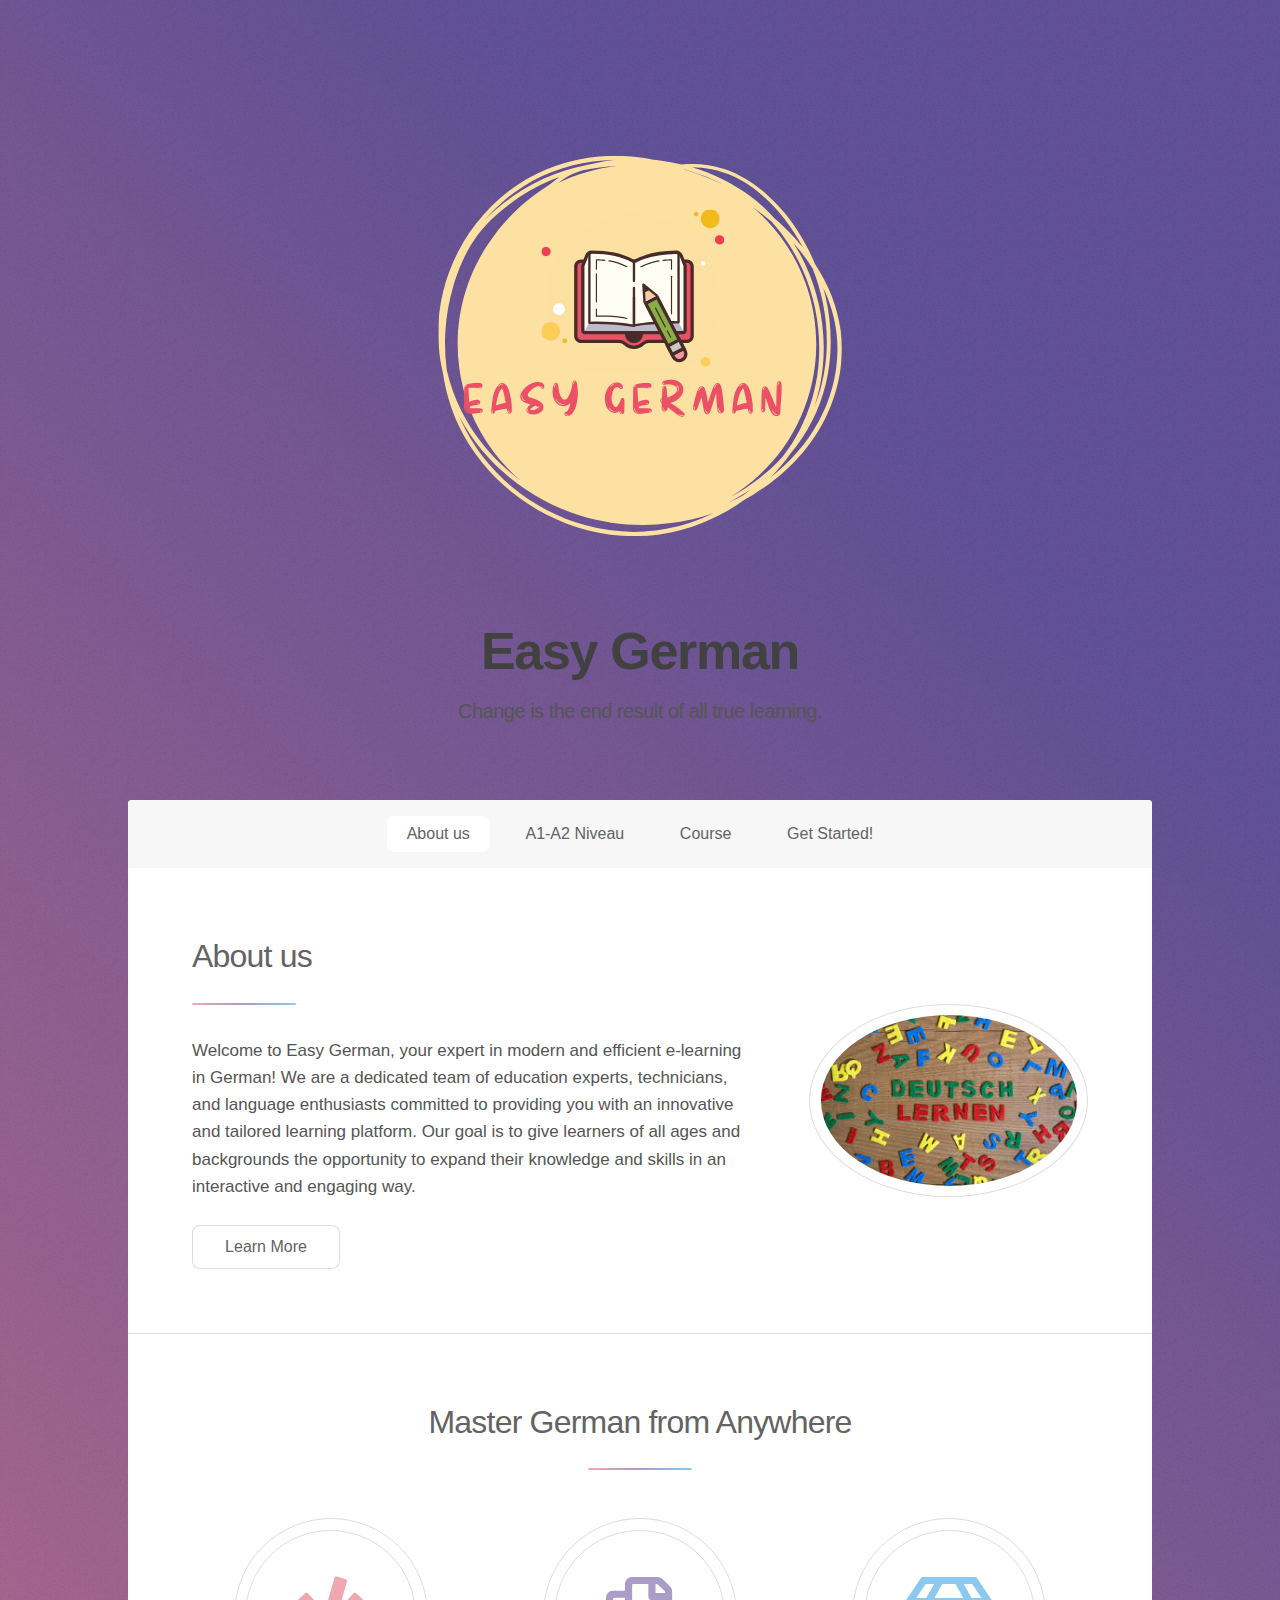
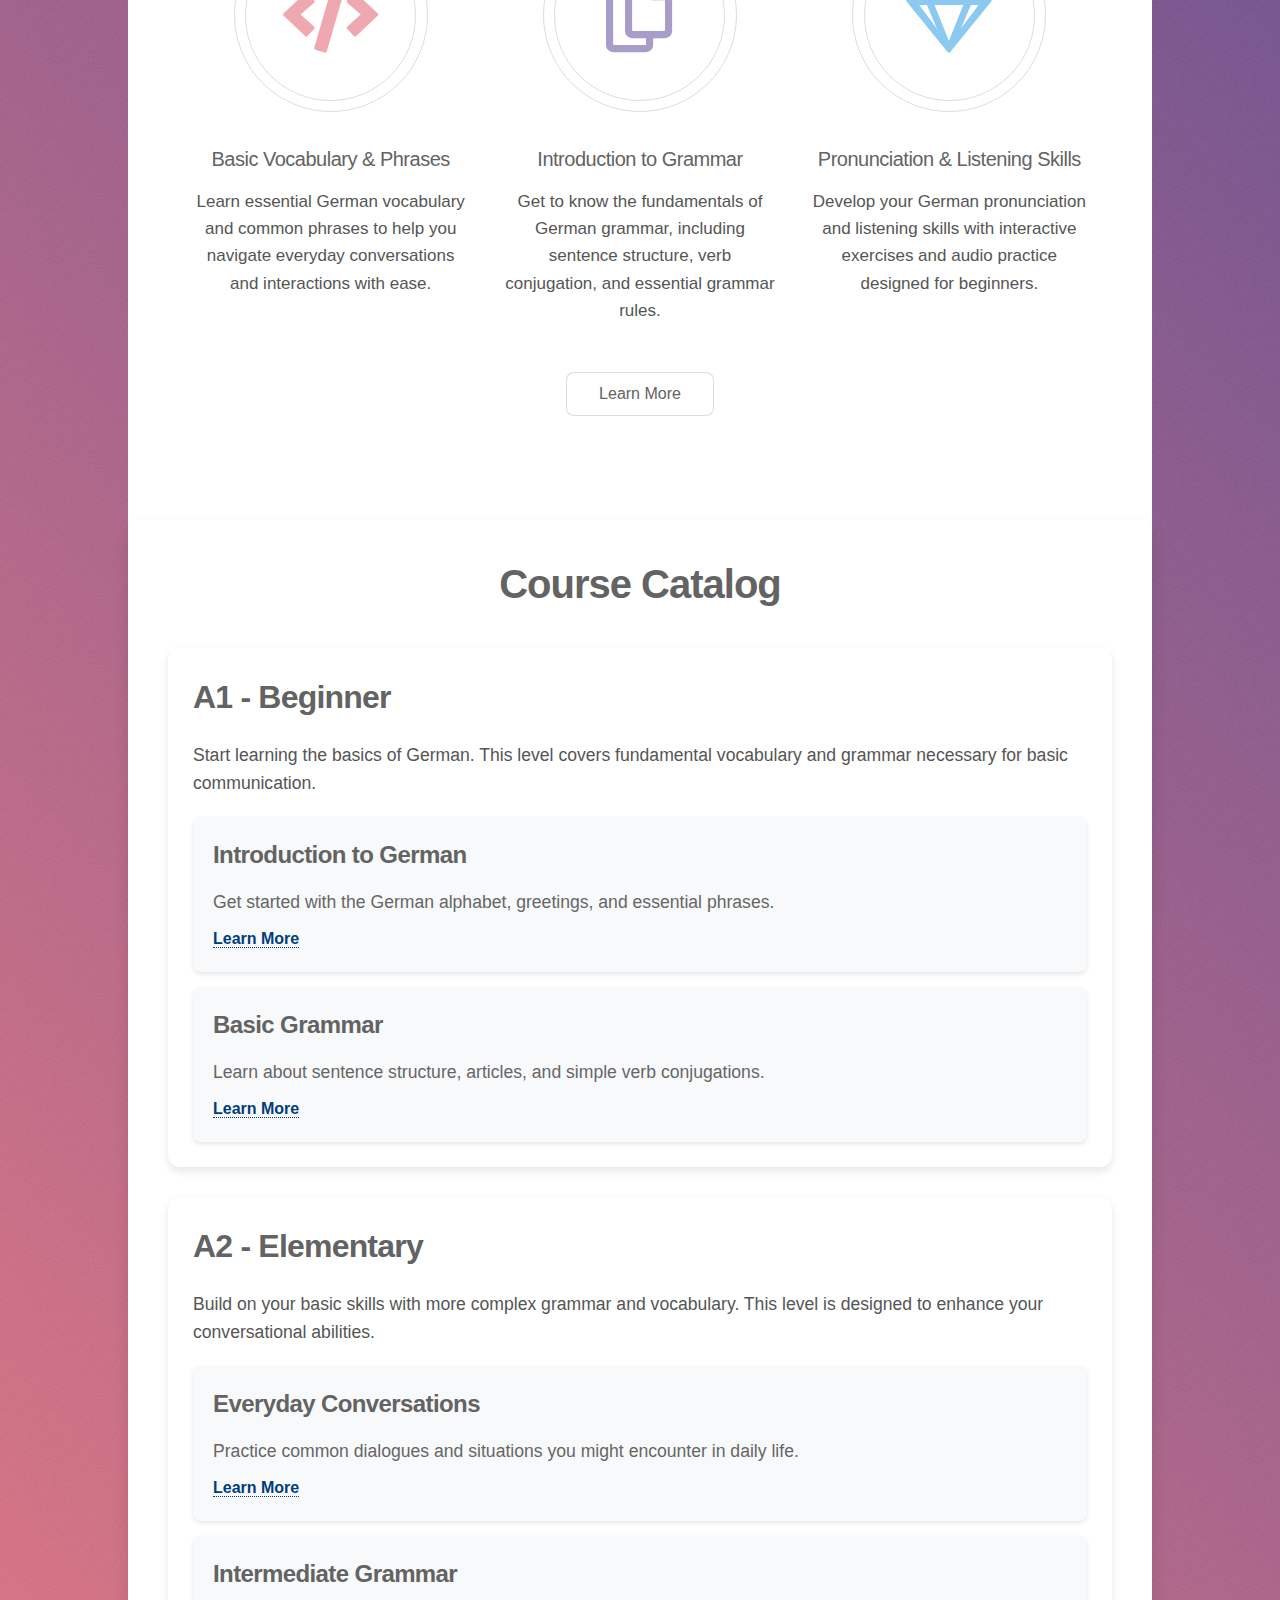
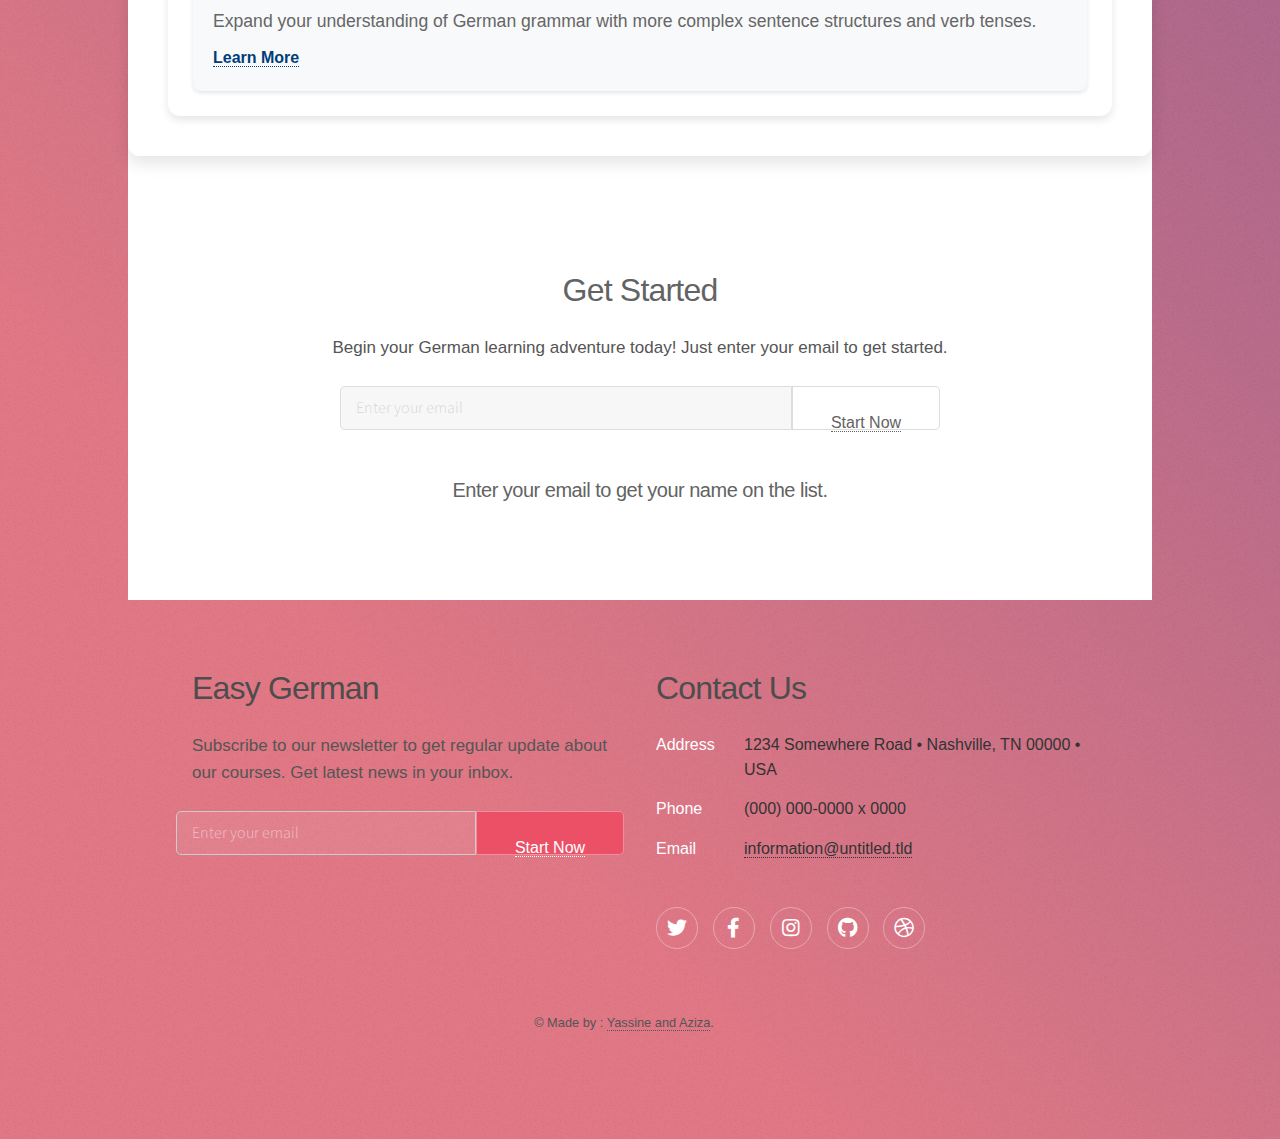
==== index.html @ 31e1d8ab "Add files via upload" ====
<!DOCTYPE HTML>
<!--
	Stellar by HTML5 UP
	html5up.net | @ajlkn
	Free for personal and commercial use under the CCA 3.0 license (html5up.net/license)
-->
<html>
	<head>
		<title>Easy German</title>
		<meta charset="utf-8" />
		<meta name="viewport" content="width=device-width, initial-scale=1, user-scalable=no" />
		<link rel="stylesheet" href="assets/css/main.css" />
		<noscript><link rel="stylesheet" href="assets/css/noscript.css" /></noscript>
	</head>
	<body class="is-preload">

		<!-- Wrapper -->
			<div id="wrapper">

				<!-- Header -->
					<header id="header" class="alt">
						<span class="logo"><img src="images/3.png" alt="Logo" /></span>
						<h1>Easy German</h1>
						<p>Change is the end result of all true learning.<br />
						 <a href=""></a>  <a href=""></a></p>
					</header>

				<!-- Nav -->
					<nav id="nav">
						<ul>
							<li><a href="#intro" class="active">About us</a></li>
							<li><a href="#first">A1-A2 Niveau</a></li>
							<li><a href="#second">Course</a></li>
							<li><a href="#cta">Get Started!</a></li>
						</ul>
					</nav>

				<!-- Main -->
					<div id="main">

						<!-- Introduction -->
							<section id="intro" class="main">
								<div class="spotlight">
									<div class="content">
										<header class="major">
											<h2>About us</h2>
										</header>
										<p>Welcome to Easy German, your expert in modern and efficient e-learning in German!

											We are a dedicated team of education experts, technicians, and language enthusiasts committed to providing you with an innovative and tailored learning platform. Our goal is to give learners of all ages and backgrounds the opportunity to expand their knowledge and skills in an interactive and engaging way.</p>
										<ul class="actions">
											<li><a href="generic.html" class="button">Learn More</a></li>
										</ul>
									</div>
									<span class="image"><img src="images/asap-img-123.jpg" alt="" /></span>
								</div>
							</section>

						<!-- First Section -->
							<section id="first" class="main special">
								<header class="major">
									<h2>Master German from Anywhere</h2>
								</header>
								<ul class="features">
									<li>
										<span class="icon solid major style1 fa-code"></span>
										<h3>Basic Vocabulary & Phrases</h3>
										<p>Learn essential German vocabulary and common phrases to help you navigate everyday conversations and interactions with ease.</p>
									</li>
									<li>
										<span class="icon major style3 fa-copy"></span>
										<h3>Introduction to Grammar</h3>
										<p>Get to know the fundamentals of German grammar, including sentence structure, verb conjugation, and essential grammar rules.</p>
									</li>
									<li>
										<span class="icon major style5 fa-gem"></span>
										<h3>Pronunciation & Listening Skills</h3>
										<p>Develop your German pronunciation and listening skills with interactive exercises and audio practice designed for beginners.</p>
									</li>
								</ul>
								<footer class="major">
									<ul class="actions special">
										<li><a href="generic.html" class="button">Learn More</a></li>
									</ul>
								</footer>
							</section>

						<!-- Second Section -->
						<section id="course-catalog">
							<h1>Course Catalog</h1>
							<div class="level-catalog">
								<div class="level" id="a1">
									<h2>A1 - Beginner</h2>
									<p>Start learning the basics of German. This level covers fundamental vocabulary and grammar necessary for basic communication.</p>
									<div class="courses">
										<div class="course">
											<h3>Introduction to German</h3>
											<p>Get started with the German alphabet, greetings, and essential phrases.</p>
											<a href="Gram.html">Learn More</a>
										</div>
										<div class="course">
											<h3>Basic Grammar</h3>
											<p>Learn about sentence structure, articles, and simple verb conjugations.</p>
											<a href="Basicg.html">Learn More</a>
										</div>
									</div>
								</div>
								<div class="level" id="a2">
									<h2>A2 - Elementary</h2>
									<p>Build on your basic skills with more complex grammar and vocabulary. This level is designed to enhance your conversational abilities.</p>
									<div class="courses">
										<div class="course">
											<h3>Everyday Conversations</h3>
											<p>Practice common dialogues and situations you might encounter in daily life.</p>
											<a href="Conv.html">Learn More</a>
										</div>
										<div class="course">
											<h3>Intermediate Grammar</h3>
											<p>Expand your understanding of German grammar with more complex sentence structures and verb tenses.</p>
											<a href="inte.html">Learn More</a>
										</div>
									</div>
								</div>
							</div>
						</section>
						<!-- Get Started -->
						<section id="get-started">
							<div class="container">
								<h2>Get Started</h2>
								<p>Begin your German learning adventure today! Just enter your email to get started.</p>
								<div class="email-signup">
									<input type="email" name="email" placeholder="Enter your email" required>
									<button type="submit" class="btn"> <a href="Tnx.html">Start Now</a></button>
								</div>
								<p><h3>Enter your email to get your name on the list.</h3></p>
							</div>
						</section>

					</div>

				<!-- Footer -->
					<footer id="footer">
						<section>
							<h2>Easy German</h2>
							<p>Subscribe to our newsletter to get regular update about our courses. Get latest news in your inbox.</p>
							<ul class="actions">
								<div class="email-signup">
									<input type="email" name="email" placeholder="Enter your email" required>
									<button type="submit" class="btn"> <a href="Tnx.html">Start Now</a></button>
							</ul>
						</section>
						<section>
							<h2>Contact Us</h2>
							<dl class="alt">
								<dt>Address</dt>
								<dd>1234 Somewhere Road &bull; Nashville, TN 00000 &bull; USA</dd>
								<dt>Phone</dt>
								<dd>(000) 000-0000 x 0000</dd>
								<dt>Email</dt>
								<dd><a href="#">information@untitled.tld</a></dd>
							</dl>
							<ul class="icons">
								<li><a href="#" class="icon brands fa-twitter alt"><span class="label">Twitter</span></a></li>
								<li><a href="#" class="icon brands fa-facebook-f alt"><span class="label">Facebook</span></a></li>
								<li><a href="#" class="icon brands fa-instagram alt"><span class="label">Instagram</span></a></li>
								<li><a href="#" class="icon brands fa-github alt"><span class="label">GitHub</span></a></li>
								<li><a href="#" class="icon brands fa-dribbble alt"><span class="label">Dribbble</span></a></li>
							</ul>
						</section>
						<p class="copyright">&copy; Made by : <a href="">Yassine and Aziza</a>.</p>
					</footer>

			</div>

		<!-- Scripts -->
			<script src="assets/js/jquery.min.js"></script>
			<script src="assets/js/jquery.scrollex.min.js"></script>
			<script src="assets/js/jquery.scrolly.min.js"></script>
			<script src="assets/js/browser.min.js"></script>
			<script src="assets/js/breakpoints.min.js"></script>
			<script src="assets/js/util.js"></script>
			<script src="assets/js/main.js"></script>

	</body>
</html>
---- assets/css/main.css ----
@import url(fontawesome-all.min.css);
@import 'https://fonts.googleapis.com/css?family=Source+Sans+Pro:300,400';

/*
	Stellar by HTML5 UP
	html5up.net | @ajlkn
	Free for personal and commercial use under the CCA 3.0 license (html5up.net/license)
*/

html, body, div, span, applet, object,
iframe, h1, h2, h3, h4, h5, h6, p, blockquote,
pre, a, abbr, acronym, address, big, cite,
code, del, dfn, em, img, ins, kbd, q, s, samp,
small, strike, strong, sub, sup, tt, var, b,
u, i, center, dl, dt, dd, ol, ul, li, fieldset,
form, label, legend, table, caption, tbody,
tfoot, thead, tr, th, td, article, aside,
canvas, details, embed, figure, figcaption,
footer, header, hgroup, menu, nav, output, ruby,
section, summary, time, mark, audio, video {
	margin: 0;
	padding: 0;
	border: 0;
	font-size: 100%;
	font: inherit;
	vertical-align: baseline;}

article, aside, details, figcaption, figure,
footer, header, hgroup, menu, nav, section {
	display: block;}

body {
	line-height: 1;
}

ol, ul {
	list-style: none;
}

blockquote, q {
	quotes: none;
}

	blockquote:before, blockquote:after, q:before, q:after {
		content: '';
		content: none;
	}

table {
	border-collapse: collapse;
	border-spacing: 0;
}

body {
	-webkit-text-size-adjust: none;
}

mark {
	background-color: transparent;
	color: inherit;
}

input::-moz-focus-inner {
	border: 0;
	padding: 0;
}

input, select, textarea {
	-moz-appearance: none;
	-webkit-appearance: none;
	-ms-appearance: none;
	appearance: none;
}

/* Basic */

	@-ms-viewport {
		width: device-width;
	}

	body {
		-ms-overflow-style: scrollbar;
	}

	@media screen and (max-width: 480px) {

		html, body {
			min-width: 320px;
		}

	}

	html {
		box-sizing: border-box;
	}

	*, *:before, *:after {
		box-sizing: inherit;
	}

	body {
		background-color: #935d8c;
		background-image: url("images/overlay.png"), -moz-linear-gradient(45deg, #e37682 15%, #5f4d93 85%);
		background-image: url("images/overlay.png"), -webkit-linear-gradient(45deg, #e37682 15%, #5f4d93 85%);
		background-image: url("images/overlay.png"), -ms-linear-gradient(45deg, #e37682 15%, #5f4d93 85%);
		background-image: url("images/overlay.png"), linear-gradient(45deg, #e37682 15%, #5f4d93 85%);
	}

		body.is-preload *, body.is-preload *:before, body.is-preload *:after {
			-moz-animation: none !important;
			-webkit-animation: none !important;
			-ms-animation: none !important;
			animation: none !important;
			-moz-transition: none !important;
			-webkit-transition: none !important;
			-ms-transition: none !important;
			transition: none !important;
		}

/* Type */

	body {
		background-color: #eb5066;
		color: rgba(255, 255, 255, 0.65);
	}

	body, input, select, textarea {
		font-family: "Source Sans Pro", Helvetica, sans-serif;
		font-size: 17pt;
		font-weight: 300;
		line-height: 1.65;
	}

		@media screen and (max-width: 1680px) {

			body, input, select, textarea {
				font-size: 14pt;
			}

		}

		@media screen and (max-width: 1280px) {

			body, input, select, textarea {
				font-size: 12pt;
			}

		}

		@media screen and (max-width: 360px) {

			body, input, select, textarea {
				font-size: 11pt;
			}

		}

	a {
		-moz-transition: color 0.2s ease, border-bottom 0.2s ease;
		-webkit-transition: color 0.2s ease, border-bottom 0.2s ease;
		-ms-transition: color 0.2s ease, border-bottom 0.2s ease;
		transition: color 0.2s ease, border-bottom 0.2s ease;
		text-decoration: none;
		border-bottom: dotted 1px;
		color: inherit;
	}

		a:hover {
			border-bottom-color: transparent;
		}

	strong, b {
		font-weight: 400;
	}

	em, i {
		font-style: italic;
	}

	p {
		margin: 0 0 2em 0;
	}

		p.content {
			-moz-columns: 20em 2;
			-webkit-columns: 20em 2;
			-ms-columns: 20em 2;
			columns: 20em 2;
			-moz-column-gap: 2em;
			-webkit-column-gap: 2em;
			-ms-column-gap: 2em;
			column-gap: 2em;
			text-align: justify;
		}

	h1, h2, h3, h4, h5, h6 {
		font-weight: 300;
		line-height: 1.5;
		margin: 0 0 0.7em 0;
		letter-spacing: -0.025em;
	}

		h1 a, h2 a, h3 a, h4 a, h5 a, h6 a {
			color: inherit;
			text-decoration: none;
		}

	h1 {
		font-size: 2.5em;
		line-height: 1.2;
	}

	h2 {
		font-size: 1.5em;
	}

	h3 {
		font-size: 1.25em;
	}

	h4 {
		font-size: 1.1em;
	}

	h5 {
		font-size: 0.9em;
	}

	h6 {
		font-size: 0.7em;
	}

	@media screen and (max-width: 736px) {

		h1 {
			font-size: 2em;
		}

	}

	sub {
		font-size: 0.8em;
		position: relative;
		top: 0.5em;
	}

	sup {
		font-size: 0.8em;
		position: relative;
		top: -0.5em;
	}

	blockquote {
		border-left: solid 4px;
		font-style: italic;
		margin: 0 0 2em 0;
		padding: 0.5em 0 0.5em 2em;
	}

	code {
		border-radius: 8px;
		border: solid 1px;
		font-family: "Courier New", monospace;
		font-size: 0.9em;
		margin: 0 0.25em;
		padding: 0.25em 0.65em;
	}

	pre {
		-webkit-overflow-scrolling: touch;
		font-family: "Courier New", monospace;
		font-size: 0.9em;
		margin: 0 0 2em 0;
	}

		pre code {
			display: block;
			line-height: 1.75;
			padding: 1em 1.5em;
			overflow-x: auto;
		}

	hr {
		border: 0;
		border-bottom: solid 1px;
		margin: 2em 0;
	}

		hr.major {
			margin: 3em 0;
		}

	.align-left {
		text-align: left;
	}

	.align-center {
		text-align: center;
	}

	.align-right {
		text-align: right;
	}

	input, select, textarea {
		color: #ffffff;
	}

	a:hover {
		color: #ffffff;
	}

	strong, b {
		color: #ffffff;
	}

	h1, h2, h3, h4, h5, h6 {
		color: #ffffff;
	}

	blockquote {
		border-left-color: rgba(255, 255, 255, 0.35);
	}

	code {
		background: rgba(255, 255, 255, 0.075);
		border-color: rgba(255, 255, 255, 0.35);
	}

	hr {
		border-bottom-color: rgba(255, 255, 255, 0.35);
	}

/* Row */

	.row {
		display: flex;
		flex-wrap: wrap;
		box-sizing: border-box;
		align-items: stretch;
	}

		.row > * {
			box-sizing: border-box;
		}

		.row.gtr-uniform > * > :last-child {
			margin-bottom: 0;
		}

		.row.aln-left {
			justify-content: flex-start;
		}

		.row.aln-center {
			justify-content: center;
		}

		.row.aln-right {
			justify-content: flex-end;
		}

		.row.aln-top {
			align-items: flex-start;
		}

		.row.aln-middle {
			align-items: center;
		}

		.row.aln-bottom {
			align-items: flex-end;
		}

		.row > .imp {
			order: -1;
		}

		.row > .col-1 {
			width: 8.33333%;
		}

		.row > .off-1 {
			margin-left: 8.33333%;
		}

		.row > .col-2 {
			width: 16.66667%;
		}

		.row > .off-2 {
			margin-left: 16.66667%;
		}

		.row > .col-3 {
			width: 25%;
		}

		.row > .off-3 {
			margin-left: 25%;
		}

		.row > .col-4 {
			width: 33.33333%;
		}

		.row > .off-4 {
			margin-left: 33.33333%;
		}

		.row > .col-5 {
			width: 41.66667%;
		}

		.row > .off-5 {
			margin-left: 41.66667%;
		}

		.row > .col-6 {
			width: 50%;
		}

		.row > .off-6 {
			margin-left: 50%;
		}

		.row > .col-7 {
			width: 58.33333%;
		}

		.row > .off-7 {
			margin-left: 58.33333%;
		}

		.row > .col-8 {
			width: 66.66667%;
		}

		.row > .off-8 {
			margin-left: 66.66667%;
		}

		.row > .col-9 {
			width: 75%;
		}

		.row > .off-9 {
			margin-left: 75%;
		}

		.row > .col-10 {
			width: 83.33333%;
		}

		.row > .off-10 {
			margin-left: 83.33333%;
		}

		.row > .col-11 {
			width: 91.66667%;
		}

		.row > .off-11 {
			margin-left: 91.66667%;
		}

		.row > .col-12 {
			width: 100%;
		}

		.row > .off-12 {
			margin-left: 100%;
		}

		.row.gtr-0 {
			margin-top: 0;
			margin-left: 0em;
		}

			.row.gtr-0 > * {
				padding: 0 0 0 0em;
			}

			.row.gtr-0.gtr-uniform {
				margin-top: 0em;
			}

				.row.gtr-0.gtr-uniform > * {
					padding-top: 0em;
				}

		.row.gtr-25 {
			margin-top: 0;
			margin-left: -0.375em;
		}

			.row.gtr-25 > * {
				padding: 0 0 0 0.375em;
			}

			.row.gtr-25.gtr-uniform {
				margin-top: -0.375em;
			}

				.row.gtr-25.gtr-uniform > * {
					padding-top: 0.375em;
				}

		.row.gtr-50 {
			margin-top: 0;
			margin-left: -0.75em;
		}

			.row.gtr-50 > * {
				padding: 0 0 0 0.75em;
			}

			.row.gtr-50.gtr-uniform {
				margin-top: -0.75em;
			}

				.row.gtr-50.gtr-uniform > * {
					padding-top: 0.75em;
				}

		.row {
			margin-top: 0;
			margin-left: -1.5em;
		}

			.row > * {
				padding: 0 0 0 1.5em;
			}

			.row.gtr-uniform {
				margin-top: -1.5em;
			}

				.row.gtr-uniform > * {
					padding-top: 1.5em;
				}

		.row.gtr-150 {
			margin-top: 0;
			margin-left: -2.25em;
		}

			.row.gtr-150 > * {
				padding: 0 0 0 2.25em;
			}

			.row.gtr-150.gtr-uniform {
				margin-top: -2.25em;
			}

				.row.gtr-150.gtr-uniform > * {
					padding-top: 2.25em;
				}

		.row.gtr-200 {
			margin-top: 0;
			margin-left: -3em;
		}

			.row.gtr-200 > * {
				padding: 0 0 0 3em;
			}

			.row.gtr-200.gtr-uniform {
				margin-top: -3em;
			}

				.row.gtr-200.gtr-uniform > * {
					padding-top: 3em;
				}

		@media screen and (max-width: 1680px) {

			.row {
				display: flex;
				flex-wrap: wrap;
				box-sizing: border-box;
				align-items: stretch;
			}

				.row > * {
					box-sizing: border-box;
				}

				.row.gtr-uniform > * > :last-child {
					margin-bottom: 0;
				}

				.row.aln-left {
					justify-content: flex-start;
				}

				.row.aln-center {
					justify-content: center;
				}

				.row.aln-right {
					justify-content: flex-end;
				}

				.row.aln-top {
					align-items: flex-start;
				}

				.row.aln-middle {
					align-items: center;
				}

				.row.aln-bottom {
					align-items: flex-end;
				}

				.row > .imp-xlarge {
					order: -1;
				}

				.row > .col-1-xlarge {
					width: 8.33333%;
				}

				.row > .off-1-xlarge {
					margin-left: 8.33333%;
				}

				.row > .col-2-xlarge {
					width: 16.66667%;
				}

				.row > .off-2-xlarge {
					margin-left: 16.66667%;
				}

				.row > .col-3-xlarge {
					width: 25%;
				}

				.row > .off-3-xlarge {
					margin-left: 25%;
				}

				.row > .col-4-xlarge {
					width: 33.33333%;
				}

				.row > .off-4-xlarge {
					margin-left: 33.33333%;
				}

				.row > .col-5-xlarge {
					width: 41.66667%;
				}

				.row > .off-5-xlarge {
					margin-left: 41.66667%;
				}

				.row > .col-6-xlarge {
					width: 50%;
				}

				.row > .off-6-xlarge {
					margin-left: 50%;
				}

				.row > .col-7-xlarge {
					width: 58.33333%;
				}

				.row > .off-7-xlarge {
					margin-left: 58.33333%;
				}

				.row > .col-8-xlarge {
					width: 66.66667%;
				}

				.row > .off-8-xlarge {
					margin-left: 66.66667%;
				}

				.row > .col-9-xlarge {
					width: 75%;
				}

				.row > .off-9-xlarge {
					margin-left: 75%;
				}

				.row > .col-10-xlarge {
					width: 83.33333%;
				}

				.row > .off-10-xlarge {
					margin-left: 83.33333%;
				}

				.row > .col-11-xlarge {
					width: 91.66667%;
				}

				.row > .off-11-xlarge {
					margin-left: 91.66667%;
				}

				.row > .col-12-xlarge {
					width: 100%;
				}

				.row > .off-12-xlarge {
					margin-left: 100%;
				}

				.row.gtr-0 {
					margin-top: 0;
					margin-left: 0em;
				}

					.row.gtr-0 > * {
						padding: 0 0 0 0em;
					}

					.row.gtr-0.gtr-uniform {
						margin-top: 0em;
					}

						.row.gtr-0.gtr-uniform > * {
							padding-top: 0em;
						}

				.row.gtr-25 {
					margin-top: 0;
					margin-left: -0.375em;
				}

					.row.gtr-25 > * {
						padding: 0 0 0 0.375em;
					}

					.row.gtr-25.gtr-uniform {
						margin-top: -0.375em;
					}

						.row.gtr-25.gtr-uniform > * {
							padding-top: 0.375em;
						}

				.row.gtr-50 {
					margin-top: 0;
					margin-left: -0.75em;
				}

					.row.gtr-50 > * {
						padding: 0 0 0 0.75em;
					}

					.row.gtr-50.gtr-uniform {
						margin-top: -0.75em;
					}

						.row.gtr-50.gtr-uniform > * {
							padding-top: 0.75em;
						}

				.row {
					margin-top: 0;
					margin-left: -1.5em;
				}

					.row > * {
						padding: 0 0 0 1.5em;
					}

					.row.gtr-uniform {
						margin-top: -1.5em;
					}

						.row.gtr-uniform > * {
							padding-top: 1.5em;
						}

				.row.gtr-150 {
					margin-top: 0;
					margin-left: -2.25em;
				}

					.row.gtr-150 > * {
						padding: 0 0 0 2.25em;
					}

					.row.gtr-150.gtr-uniform {
						margin-top: -2.25em;
					}

						.row.gtr-150.gtr-uniform > * {
							padding-top: 2.25em;
						}

				.row.gtr-200 {
					margin-top: 0;
					margin-left: -3em;
				}

					.row.gtr-200 > * {
						padding: 0 0 0 3em;
					}

					.row.gtr-200.gtr-uniform {
						margin-top: -3em;
					}

						.row.gtr-200.gtr-uniform > * {
							padding-top: 3em;
						}

		}

		@media screen and (max-width: 1280px) {

			.row {
				display: flex;
				flex-wrap: wrap;
				box-sizing: border-box;
				align-items: stretch;
			}

				.row > * {
					box-sizing: border-box;
				}

				.row.gtr-uniform > * > :last-child {
					margin-bottom: 0;
				}

				.row.aln-left {
					justify-content: flex-start;
				}

				.row.aln-center {
					justify-content: center;
				}

				.row.aln-right {
					justify-content: flex-end;
				}

				.row.aln-top {
					align-items: flex-start;
				}

				.row.aln-middle {
					align-items: center;
				}

				.row.aln-bottom {
					align-items: flex-end;
				}

				.row > .imp-large {
					order: -1;
				}

				.row > .col-1-large {
					width: 8.33333%;
				}

				.row > .off-1-large {
					margin-left: 8.33333%;
				}

				.row > .col-2-large {
					width: 16.66667%;
				}

				.row > .off-2-large {
					margin-left: 16.66667%;
				}

				.row > .col-3-large {
					width: 25%;
				}

				.row > .off-3-large {
					margin-left: 25%;
				}

				.row > .col-4-large {
					width: 33.33333%;
				}

				.row > .off-4-large {
					margin-left: 33.33333%;
				}

				.row > .col-5-large {
					width: 41.66667%;
				}

				.row > .off-5-large {
					margin-left: 41.66667%;
				}

				.row > .col-6-large {
					width: 50%;
				}

				.row > .off-6-large {
					margin-left: 50%;
				}

				.row > .col-7-large {
					width: 58.33333%;
				}

				.row > .off-7-large {
					margin-left: 58.33333%;
				}

				.row > .col-8-large {
					width: 66.66667%;
				}

				.row > .off-8-large {
					margin-left: 66.66667%;
				}

				.row > .col-9-large {
					width: 75%;
				}

				.row > .off-9-large {
					margin-left: 75%;
				}

				.row > .col-10-large {
					width: 83.33333%;
				}

				.row > .off-10-large {
					margin-left: 83.33333%;
				}

				.row > .col-11-large {
					width: 91.66667%;
				}

				.row > .off-11-large {
					margin-left: 91.66667%;
				}

				.row > .col-12-large {
					width: 100%;
				}

				.row > .off-12-large {
					margin-left: 100%;
				}

				.row.gtr-0 {
					margin-top: 0;
					margin-left: 0em;
				}

					.row.gtr-0 > * {
						padding: 0 0 0 0em;
					}

					.row.gtr-0.gtr-uniform {
						margin-top: 0em;
					}

						.row.gtr-0.gtr-uniform > * {
							padding-top: 0em;
						}

				.row.gtr-25 {
					margin-top: 0;
					margin-left: -0.375em;
				}

					.row.gtr-25 > * {
						padding: 0 0 0 0.375em;
					}

					.row.gtr-25.gtr-uniform {
						margin-top: -0.375em;
					}

						.row.gtr-25.gtr-uniform > * {
							padding-top: 0.375em;
						}

				.row.gtr-50 {
					margin-top: 0;
					margin-left: -0.75em;
				}

					.row.gtr-50 > * {
						padding: 0 0 0 0.75em;
					}

					.row.gtr-50.gtr-uniform {
						margin-top: -0.75em;
					}

						.row.gtr-50.gtr-uniform > * {
							padding-top: 0.75em;
						}

				.row {
					margin-top: 0;
					margin-left: -1.5em;
				}

					.row > * {
						padding: 0 0 0 1.5em;
					}

					.row.gtr-uniform {
						margin-top: -1.5em;
					}

						.row.gtr-uniform > * {
							padding-top: 1.5em;
						}

				.row.gtr-150 {
					margin-top: 0;
					margin-left: -2.25em;
				}

					.row.gtr-150 > * {
						padding: 0 0 0 2.25em;
					}

					.row.gtr-150.gtr-uniform {
						margin-top: -2.25em;
					}

						.row.gtr-150.gtr-uniform > * {
							padding-top: 2.25em;
						}

				.row.gtr-200 {
					margin-top: 0;
					margin-left: -3em;
				}

					.row.gtr-200 > * {
						padding: 0 0 0 3em;
					}

					.row.gtr-200.gtr-uniform {
						margin-top: -3em;
					}

						.row.gtr-200.gtr-uniform > * {
							padding-top: 3em;
						}

		}

		@media screen and (max-width: 980px) {

			.row {
				display: flex;
				flex-wrap: wrap;
				box-sizing: border-box;
				align-items: stretch;
			}

				.row > * {
					box-sizing: border-box;
				}

				.row.gtr-uniform > * > :last-child {
					margin-bottom: 0;
				}

				.row.aln-left {
					justify-content: flex-start;
				}

				.row.aln-center {
					justify-content: center;
				}

				.row.aln-right {
					justify-content: flex-end;
				}

				.row.aln-top {
					align-items: flex-start;
				}

				.row.aln-middle {
					align-items: center;
				}

				.row.aln-bottom {
					align-items: flex-end;
				}

				.row > .imp-medium {
					order: -1;
				}

				.row > .col-1-medium {
					width: 8.33333%;
				}

				.row > .off-1-medium {
					margin-left: 8.33333%;
				}

				.row > .col-2-medium {
					width: 16.66667%;
				}

				.row > .off-2-medium {
					margin-left: 16.66667%;
				}

				.row > .col-3-medium {
					width: 25%;
				}

				.row > .off-3-medium {
					margin-left: 25%;
				}

				.row > .col-4-medium {
					width: 33.33333%;
				}

				.row > .off-4-medium {
					margin-left: 33.33333%;
				}

				.row > .col-5-medium {
					width: 41.66667%;
				}

				.row > .off-5-medium {
					margin-left: 41.66667%;
				}

				.row > .col-6-medium {
					width: 50%;
				}

				.row > .off-6-medium {
					margin-left: 50%;
				}

				.row > .col-7-medium {
					width: 58.33333%;
				}

				.row > .off-7-medium {
					margin-left: 58.33333%;
				}

				.row > .col-8-medium {
					width: 66.66667%;
				}

				.row > .off-8-medium {
					margin-left: 66.66667%;
				}

				.row > .col-9-medium {
					width: 75%;
				}

				.row > .off-9-medium {
					margin-left: 75%;
				}

				.row > .col-10-medium {
					width: 83.33333%;
				}

				.row > .off-10-medium {
					margin-left: 83.33333%;
				}

				.row > .col-11-medium {
					width: 91.66667%;
				}

				.row > .off-11-medium {
					margin-left: 91.66667%;
				}

				.row > .col-12-medium {
					width: 100%;
				}

				.row > .off-12-medium {
					margin-left: 100%;
				}

				.row.gtr-0 {
					margin-top: 0;
					margin-left: 0em;
				}

					.row.gtr-0 > * {
						padding: 0 0 0 0em;
					}

					.row.gtr-0.gtr-uniform {
						margin-top: 0em;
					}

						.row.gtr-0.gtr-uniform > * {
							padding-top: 0em;
						}

				.row.gtr-25 {
					margin-top: 0;
					margin-left: -0.375em;
				}

					.row.gtr-25 > * {
						padding: 0 0 0 0.375em;
					}

					.row.gtr-25.gtr-uniform {
						margin-top: -0.375em;
					}

						.row.gtr-25.gtr-uniform > * {
							padding-top: 0.375em;
						}

				.row.gtr-50 {
					margin-top: 0;
					margin-left: -0.75em;
				}

					.row.gtr-50 > * {
						padding: 0 0 0 0.75em;
					}

					.row.gtr-50.gtr-uniform {
						margin-top: -0.75em;
					}

						.row.gtr-50.gtr-uniform > * {
							padding-top: 0.75em;
						}

				.row {
					margin-top: 0;
					margin-left: -1.5em;
				}

					.row > * {
						padding: 0 0 0 1.5em;
					}

					.row.gtr-uniform {
						margin-top: -1.5em;
					}

						.row.gtr-uniform > * {
							padding-top: 1.5em;
						}

				.row.gtr-150 {
					margin-top: 0;
					margin-left: -2.25em;
				}

					.row.gtr-150 > * {
						padding: 0 0 0 2.25em;
					}

					.row.gtr-150.gtr-uniform {
						margin-top: -2.25em;
					}

						.row.gtr-150.gtr-uniform > * {
							padding-top: 2.25em;
						}

				.row.gtr-200 {
					margin-top: 0;
					margin-left: -3em;
				}

					.row.gtr-200 > * {
						padding: 0 0 0 3em;
					}

					.row.gtr-200.gtr-uniform {
						margin-top: -3em;
					}

						.row.gtr-200.gtr-uniform > * {
							padding-top: 3em;
						}

		}

		@media screen and (max-width: 736px) {

			.row {
				display: flex;
				flex-wrap: wrap;
				box-sizing: border-box;
				align-items: stretch;
			}

				.row > * {
					box-sizing: border-box;
				}

				.row.gtr-uniform > * > :last-child {
					margin-bottom: 0;
				}

				.row.aln-left {
					justify-content: flex-start;
				}

				.row.aln-center {
					justify-content: center;
				}

				.row.aln-right {
					justify-content: flex-end;
				}

				.row.aln-top {
					align-items: flex-start;
				}

				.row.aln-middle {
					align-items: center;
				}

				.row.aln-bottom {
					align-items: flex-end;
				}

				.row > .imp-small {
					order: -1;
				}

				.row > .col-1-small {
					width: 8.33333%;
				}

				.row > .off-1-small {
					margin-left: 8.33333%;
				}

				.row > .col-2-small {
					width: 16.66667%;
				}

				.row > .off-2-small {
					margin-left: 16.66667%;
				}

				.row > .col-3-small {
					width: 25%;
				}

				.row > .off-3-small {
					margin-left: 25%;
				}

				.row > .col-4-small {
					width: 33.33333%;
				}

				.row > .off-4-small {
					margin-left: 33.33333%;
				}

				.row > .col-5-small {
					width: 41.66667%;
				}

				.row > .off-5-small {
					margin-left: 41.66667%;
				}

				.row > .col-6-small {
					width: 50%;
				}

				.row > .off-6-small {
					margin-left: 50%;
				}

				.row > .col-7-small {
					width: 58.33333%;
				}

				.row > .off-7-small {
					margin-left: 58.33333%;
				}

				.row > .col-8-small {
					width: 66.66667%;
				}

				.row > .off-8-small {
					margin-left: 66.66667%;
				}

				.row > .col-9-small {
					width: 75%;
				}

				.row > .off-9-small {
					margin-left: 75%;
				}

				.row > .col-10-small {
					width: 83.33333%;
				}

				.row > .off-10-small {
					margin-left: 83.33333%;
				}

				.row > .col-11-small {
					width: 91.66667%;
				}

				.row > .off-11-small {
					margin-left: 91.66667%;
				}

				.row > .col-12-small {
					width: 100%;
				}

				.row > .off-12-small {
					margin-left: 100%;
				}

				.row.gtr-0 {
					margin-top: 0;
					margin-left: 0em;
				}

					.row.gtr-0 > * {
						padding: 0 0 0 0em;
					}

					.row.gtr-0.gtr-uniform {
						margin-top: 0em;
					}

						.row.gtr-0.gtr-uniform > * {
							padding-top: 0em;
						}

				.row.gtr-25 {
					margin-top: 0;
					margin-left: -0.25em;
				}

					.row.gtr-25 > * {
						padding: 0 0 0 0.25em;
					}

					.row.gtr-25.gtr-uniform {
						margin-top: -0.25em;
					}

						.row.gtr-25.gtr-uniform > * {
							padding-top: 0.25em;
						}

				.row.gtr-50 {
					margin-top: 0;
					margin-left: -0.5em;
				}

					.row.gtr-50 > * {
						padding: 0 0 0 0.5em;
					}

					.row.gtr-50.gtr-uniform {
						margin-top: -0.5em;
					}

						.row.gtr-50.gtr-uniform > * {
							padding-top: 0.5em;
						}

				.row {
					margin-top: 0;
					margin-left: -1em;
				}

					.row > * {
						padding: 0 0 0 1em;
					}

					.row.gtr-uniform {
						margin-top: -1em;
					}

						.row.gtr-uniform > * {
							padding-top: 1em;
						}

				.row.gtr-150 {
					margin-top: 0;
					margin-left: -1.5em;
				}

					.row.gtr-150 > * {
						padding: 0 0 0 1.5em;
					}

					.row.gtr-150.gtr-uniform {
						margin-top: -1.5em;
					}

						.row.gtr-150.gtr-uniform > * {
							padding-top: 1.5em;
						}

				.row.gtr-200 {
					margin-top: 0;
					margin-left: -2em;
				}

					.row.gtr-200 > * {
						padding: 0 0 0 2em;
					}

					.row.gtr-200.gtr-uniform {
						margin-top: -2em;
					}

						.row.gtr-200.gtr-uniform > * {
							padding-top: 2em;
						}

		}

		@media screen and (max-width: 480px) {

			.row {
				display: flex;
				flex-wrap: wrap;
				box-sizing: border-box;
				align-items: stretch;
			}

				.row > * {
					box-sizing: border-box;
				}

				.row.gtr-uniform > * > :last-child {
					margin-bottom: 0;
				}

				.row.aln-left {
					justify-content: flex-start;
				}

				.row.aln-center {
					justify-content: center;
				}

				.row.aln-right {
					justify-content: flex-end;
				}

				.row.aln-top {
					align-items: flex-start;
				}

				.row.aln-middle {
					align-items: center;
				}

				.row.aln-bottom {
					align-items: flex-end;
				}

				.row > .imp-xsmall {
					order: -1;
				}

				.row > .col-1-xsmall {
					width: 8.33333%;
				}

				.row > .off-1-xsmall {
					margin-left: 8.33333%;
				}

				.row > .col-2-xsmall {
					width: 16.66667%;
				}

				.row > .off-2-xsmall {
					margin-left: 16.66667%;
				}

				.row > .col-3-xsmall {
					width: 25%;
				}

				.row > .off-3-xsmall {
					margin-left: 25%;
				}

				.row > .col-4-xsmall {
					width: 33.33333%;
				}

				.row > .off-4-xsmall {
					margin-left: 33.33333%;
				}

				.row > .col-5-xsmall {
					width: 41.66667%;
				}

				.row > .off-5-xsmall {
					margin-left: 41.66667%;
				}

				.row > .col-6-xsmall {
					width: 50%;
				}

				.row > .off-6-xsmall {
					margin-left: 50%;
				}

				.row > .col-7-xsmall {
					width: 58.33333%;
				}

				.row > .off-7-xsmall {
					margin-left: 58.33333%;
				}

				.row > .col-8-xsmall {
					width: 66.66667%;
				}

				.row > .off-8-xsmall {
					margin-left: 66.66667%;
				}

				.row > .col-9-xsmall {
					width: 75%;
				}

				.row > .off-9-xsmall {
					margin-left: 75%;
				}

				.row > .col-10-xsmall {
					width: 83.33333%;
				}

				.row > .off-10-xsmall {
					margin-left: 83.33333%;
				}

				.row > .col-11-xsmall {
					width: 91.66667%;
				}

				.row > .off-11-xsmall {
					margin-left: 91.66667%;
				}

				.row > .col-12-xsmall {
					width: 100%;
				}

				.row > .off-12-xsmall {
					margin-left: 100%;
				}

				.row.gtr-0 {
					margin-top: 0;
					margin-left: 0em;
				}

					.row.gtr-0 > * {
						padding: 0 0 0 0em;
					}

					.row.gtr-0.gtr-uniform {
						margin-top: 0em;
					}

						.row.gtr-0.gtr-uniform > * {
							padding-top: 0em;
						}

				.row.gtr-25 {
					margin-top: 0;
					margin-left: -0.3125em;
				}

					.row.gtr-25 > * {
						padding: 0 0 0 0.3125em;
					}

					.row.gtr-25.gtr-uniform {
						margin-top: -0.3125em;
					}

						.row.gtr-25.gtr-uniform > * {
							padding-top: 0.3125em;
						}

				.row.gtr-50 {
					margin-top: 0;
					margin-left: -0.625em;
				}

					.row.gtr-50 > * {
						padding: 0 0 0 0.625em;
					}

					.row.gtr-50.gtr-uniform {
						margin-top: -0.625em;
					}

						.row.gtr-50.gtr-uniform > * {
							padding-top: 0.625em;
						}

				.row {
					margin-top: 0;
					margin-left: -1.25em;
				}

					.row > * {
						padding: 0 0 0 1.25em;
					}

					.row.gtr-uniform {
						margin-top: -1.25em;
					}

						.row.gtr-uniform > * {
							padding-top: 1.25em;
						}

				.row.gtr-150 {
					margin-top: 0;
					margin-left: -1.875em;
				}

					.row.gtr-150 > * {
						padding: 0 0 0 1.875em;
					}

					.row.gtr-150.gtr-uniform {
						margin-top: -1.875em;
					}

						.row.gtr-150.gtr-uniform > * {
							padding-top: 1.875em;
						}

				.row.gtr-200 {
					margin-top: 0;
					margin-left: -2.5em;
				}

					.row.gtr-200 > * {
						padding: 0 0 0 2.5em;
					}

					.row.gtr-200.gtr-uniform {
						margin-top: -2.5em;
					}

						.row.gtr-200.gtr-uniform > * {
							padding-top: 2.5em;
						}

		}

/* Box */

	.box {
		border-radius: 8px;
		border: solid;
		margin-bottom: 2em;
		padding: 1.5em;
	}

		.box > :last-child,
		.box > :last-child > :last-child,
		.box > :last-child > :last-child > :last-child {
			margin-bottom: 0;
		}

		.box.alt {
			border: 0;
			border-radius: 0;
			padding: 0;
		}

	.box {
		border-color: rgba(255, 255, 255, 0.35);
	}

/* Button */

	input[type="submit"],
	input[type="reset"],
	input[type="button"],
	button,
	.button {
		-moz-appearance: none;
		-webkit-appearance: none;
		-ms-appearance: none;
		appearance: none;
		-moz-transition: background-color 0.2s ease-in-out, color 0.2s ease-in-out;
		-webkit-transition: background-color 0.2s ease-in-out, color 0.2s ease-in-out;
		-ms-transition: background-color 0.2s ease-in-out, color 0.2s ease-in-out;
		transition: background-color 0.2s ease-in-out, color 0.2s ease-in-out;
		border-radius: 8px;
		border: 0;
		cursor: pointer;
		display: inline-block;
		font-weight: 300;
		height: 2.75em;
		line-height: 2.75em;
		min-width: 9.25em;
		padding: 0 1.5em;
		text-align: center;
		text-decoration: none;
		white-space: nowrap;
	}

		input[type="submit"].icon,
		input[type="reset"].icon,
		input[type="button"].icon,
		button.icon,
		.button.icon {
			padding-left: 1.35em;
		}

			input[type="submit"].icon:before,
			input[type="reset"].icon:before,
			input[type="button"].icon:before,
			button.icon:before,
			.button.icon:before {
				margin-right: 0.5em;
			}

		input[type="submit"].fit,
		input[type="reset"].fit,
		input[type="button"].fit,
		button.fit,
		.button.fit {
			width: 100%;
		}

		input[type="submit"].small,
		input[type="reset"].small,
		input[type="button"].small,
		button.small,
		.button.small {
			font-size: 0.8em;
		}

		input[type="submit"].large,
		input[type="reset"].large,
		input[type="button"].large,
		button.large,
		.button.large {
			font-size: 1.35em;
		}

		input[type="submit"].disabled, input[type="submit"]:disabled,
		input[type="reset"].disabled,
		input[type="reset"]:disabled,
		input[type="button"].disabled,
		input[type="button"]:disabled,
		button.disabled,
		button:disabled,
		.button.disabled,
		.button:disabled {
			pointer-events: none;
			opacity: 0.25;
		}

		@media screen and (max-width: 736px) {

			input[type="submit"],
			input[type="reset"],
			input[type="button"],
			button,
			.button {
				min-width: 0;
			}

		}

	input[type="submit"],
	input[type="reset"],
	input[type="button"],
	button,
	.button {
		background-color: transparent;
		box-shadow: inset 0 0 0 1px rgba(255, 255, 255, 0.35);
		color: #ffffff !important;
	}

		input[type="submit"]:hover,
		input[type="reset"]:hover,
		input[type="button"]:hover,
		button:hover,
		.button:hover {
			background-color: rgba(255, 255, 255, 0.075);
		}

		input[type="submit"]:active,
		input[type="reset"]:active,
		input[type="button"]:active,
		button:active,
		.button:active {
			background-color: rgba(255, 255, 255, 0.2);
		}

		input[type="submit"].icon:before,
		input[type="reset"].icon:before,
		input[type="button"].icon:before,
		button.icon:before,
		.button.icon:before {
			color: rgba(255, 255, 255, 0.5);
		}

		input[type="submit"].primary,
		input[type="reset"].primary,
		input[type="button"].primary,
		button.primary,
		.button.primary {
			background-color: #8cc9f0;
			color: #ffffff !important;
			box-shadow: none;
		}

			input[type="submit"].primary:hover,
			input[type="reset"].primary:hover,
			input[type="button"].primary:hover,
			button.primary:hover,
			.button.primary:hover {
				background-color: #9acff2;
			}

			input[type="submit"].primary:active,
			input[type="reset"].primary:active,
			input[type="button"].primary:active,
			button.primary:active,
			.button.primary:active {
				background-color: #7ec3ee;
			}

			input[type="submit"].primary.icon:before,
			input[type="reset"].primary.icon:before,
			input[type="button"].primary.icon:before,
			button.primary.icon:before,
			.button.primary.icon:before {
				color: #ffffff !important;
			}

/* Form */

	form {
		margin: 0 0 2em 0;
	}

	label {
		display: block;
		font-size: 0.9em;
		font-weight: 400;
		margin: 0 0 1em 0;
	}

	input[type="text"],
	input[type="password"],
	input[type="email"],
	select,
	textarea {
		-moz-appearance: none;
		-webkit-appearance: none;
		-ms-appearance: none;
		appearance: none;
		border-radius: 8px;
		border: solid 1px;
		color: inherit;
		display: block;
		outline: 0;
		padding: 0 1em;
		text-decoration: none;
		width: 100%;
	}

		input[type="text"]:invalid,
		input[type="password"]:invalid,
		input[type="email"]:invalid,
		select:invalid,
		textarea:invalid {
			box-shadow: none;
		}

	select {
		background-size: 1.25rem;
		background-repeat: no-repeat;
		background-position: calc(100% - 1rem) center;
		height: 2.75em;
		padding-right: 2.75em;
		text-overflow: ellipsis;
	}

		select:focus::-ms-value {
			background-color: transparent;
		}

		select::-ms-expand {
			display: none;
		}

	input[type="text"],
	input[type="password"],
	input[type="email"],
	select {
		height: 2.75em;
	}

	textarea {
		padding: 0.75em 1em;
	}

	input[type="checkbox"],
	input[type="radio"] {
		-moz-appearance: none;
		-webkit-appearance: none;
		-ms-appearance: none;
		appearance: none;
		display: block;
		float: left;
		margin-right: -2em;
		opacity: 0;
		width: 1em;
		z-index: -1;
	}

		input[type="checkbox"] + label,
		input[type="radio"] + label {
			text-decoration: none;
			cursor: pointer;
			display: inline-block;
			font-size: 1em;
			font-weight: 300;
			padding-left: 2.4em;
			padding-right: 0.75em;
			position: relative;
		}

			input[type="checkbox"] + label:before,
			input[type="radio"] + label:before {
				-moz-osx-font-smoothing: grayscale;
				-webkit-font-smoothing: antialiased;
				display: inline-block;
				font-style: normal;
				font-variant: normal;
				text-rendering: auto;
				line-height: 1;
				text-transform: none !important;
				font-family: 'Font Awesome 5 Free';
				font-weight: 900;
			}

			input[type="checkbox"] + label:before,
			input[type="radio"] + label:before {
				border-radius: 8px;
				border: solid 1px;
				content: '';
				display: inline-block;
				font-size: 0.8em;
				height: 2.0625em;
				left: 0;
				line-height: 2.0625em;
				position: absolute;
				text-align: center;
				top: 0;
				width: 2.0625em;
			}

		input[type="checkbox"]:checked + label:before,
		input[type="radio"]:checked + label:before {
			content: '\f00c';
		}

	input[type="checkbox"] + label:before {
		border-radius: 8px;
	}

	input[type="radio"] + label:before {
		border-radius: 100%;
	}

	::-webkit-input-placeholder {
		opacity: 1.0;
	}

	:-moz-placeholder {
		opacity: 1.0;
	}

	::-moz-placeholder {
		opacity: 1.0;
	}

	:-ms-input-placeholder {
		opacity: 1.0;
	}

	label {
		color: #ffffff;
	}

	input[type="text"],
	input[type="password"],
	input[type="email"],
	select,
	textarea {
		background-color: rgba(255, 255, 255, 0.075);
		border-color: rgba(255, 255, 255, 0.35);
	}

		input[type="text"]:focus,
		input[type="password"]:focus,
		input[type="email"]:focus,
		select:focus,
		textarea:focus {
			border-color: #8cc9f0;
			box-shadow: 0 0 0 1px #8cc9f0;
		}

	select {
		background-image: url("data:image/svg+xml;charset=utf8,%3Csvg xmlns='http://www.w3.org/2000/svg' width='40' height='40' preserveAspectRatio='none' viewBox='0 0 40 40'%3E%3Cpath d='M9.4,12.3l10.4,10.4l10.4-10.4c0.2-0.2,0.5-0.4,0.9-0.4c0.3,0,0.6,0.1,0.9,0.4l3.3,3.3c0.2,0.2,0.4,0.5,0.4,0.9 c0,0.4-0.1,0.6-0.4,0.9L20.7,31.9c-0.2,0.2-0.5,0.4-0.9,0.4c-0.3,0-0.6-0.1-0.9-0.4L4.3,17.3c-0.2-0.2-0.4-0.5-0.4-0.9 c0-0.4,0.1-0.6,0.4-0.9l3.3-3.3c0.2-0.2,0.5-0.4,0.9-0.4S9.1,12.1,9.4,12.3z' fill='rgba(255, 255, 255, 0.35)' /%3E%3C/svg%3E");
	}

		select option {
			color: #ffffff;
			background: #eb5066;
		}

	input[type="checkbox"] + label,
	input[type="radio"] + label {
		color: rgba(255, 255, 255, 0.65);
	}

		input[type="checkbox"] + label:before,
		input[type="radio"] + label:before {
			background: rgba(255, 255, 255, 0.075);
			border-color: rgba(255, 255, 255, 0.35);
		}

	input[type="checkbox"]:checked + label:before,
	input[type="radio"]:checked + label:before {
		background-color: #ffffff;
		border-color: #ffffff;
		color: #eb5066;
	}

	input[type="checkbox"]:focus + label:before,
	input[type="radio"]:focus + label:before {
		border-color: #8cc9f0;
		box-shadow: 0 0 0 1px #8cc9f0;
	}

	::-webkit-input-placeholder {
		color: rgba(255, 255, 255, 0.5) !important;
	}

	:-moz-placeholder {
		color: rgba(255, 255, 255, 0.5) !important;
	}

	::-moz-placeholder {
		color: rgba(255, 255, 255, 0.5) !important;
	}

	:-ms-input-placeholder {
		color: rgba(255, 255, 255, 0.5) !important;
	}

	.formerize-placeholder {
		color: rgba(255, 255, 255, 0.5) !important;
	}

/* Icon */

	.icon {
		text-decoration: none;
		-moz-transition: background-color 0.2s ease-in-out, color 0.2s ease-in-out;
		-webkit-transition: background-color 0.2s ease-in-out, color 0.2s ease-in-out;
		-ms-transition: background-color 0.2s ease-in-out, color 0.2s ease-in-out;
		transition: background-color 0.2s ease-in-out, color 0.2s ease-in-out;
		border-bottom: none;
		position: relative;
	}

		.icon:before {
			-moz-osx-font-smoothing: grayscale;
			-webkit-font-smoothing: antialiased;
			display: inline-block;
			font-style: normal;
			font-variant: normal;
			text-rendering: auto;
			line-height: 1;
			text-transform: none !important;
			font-family: 'Font Awesome 5 Free';
			font-weight: 400;
		}

		.icon > .label {
			display: none;
		}

		.icon:before {
			line-height: solid;
		}

		.icon.solid:before {
			font-weight: 900;
		}

		.icon.brands:before {
			font-family: 'Font Awesome 5 Brands';
		}

		.icon.major {
			border: solid 1px;
			display: inline-block;
			border-radius: 100%;
			padding: 0.65em;
			margin: 0 0 2em 0;
			cursor: default;
		}

			.icon.major:before {
				display: inline-block;
				font-size: 6.25rem;
				width: 2.25em;
				height: 2.25em;
				line-height: 2.2em;
				border-radius: 100%;
				border: solid 1px;
				text-align: center;
			}

		.icon.alt {
			display: inline-block;
			border: solid 1px;
			border-radius: 100%;
		}

			.icon.alt:before {
				display: block;
				font-size: 1.25em;
				width: 2em;
				height: 2em;
				text-align: center;
				line-height: 2em;
			}

		.icon.style1 {
			color: #efa8b0;
		}

		.icon.style2 {
			color: #c79cc8;
		}

		.icon.style3 {
			color: #a89cc8;
		}

		.icon.style4 {
			color: #9bb2e1;
		}

		.icon.style5 {
			color: #8cc9f0;
		}

		@media screen and (max-width: 1680px) {

			.icon.major:before {
				font-size: 5.5rem;
			}

		}

		@media screen and (max-width: 1280px) {

			.icon.major:before {
				font-size: 4.75rem;
			}

		}

		@media screen and (max-width: 736px) {

			.icon.major {
				margin: 0 0 1.5em 0;
				padding: 0.35em;
			}

				.icon.major:before {
					font-size: 3.5rem;
				}

		}

	.icon.major {
		border-color: rgba(255, 255, 255, 0.35);
	}

		.icon.major:before {
			border-color: rgba(255, 255, 255, 0.35);
		}

	.icon.alt {
		border-color: rgba(255, 255, 255, 0.35);
		color: #ffffff;
	}

		.icon.alt:hover {
			background-color: rgba(255, 255, 255, 0.075);
		}

		.icon.alt:active {
			background-color: rgba(255, 255, 255, 0.2);
		}

/* Image */

	.image {
		border-radius: 8px;
		border: 0;
		display: inline-block;
		position: relative;
	}

		.image img {
			border-radius: 8px;
			display: block;
		}

		.image.left, .image.right {
			max-width: 40%;
		}

			.image.left img, .image.right img {
				width: 100%;
			}

		.image.left {
			float: left;
			margin: 0 1.5em 1em 0;
			top: 0.25em;
		}

		.image.right {
			float: right;
			margin: 0 0 1em 1.5em;
			top: 0.25em;
		}

		.image.fit {
			display: block;
			margin: 0 0 2em 0;
			width: 100%;
		}

			.image.fit img {
				width: 100%;
			}

		.image.main {
			display: block;
			margin: 0 0 3em 0;
			width: 100%;
		}

			.image.main img {
				width: 100%;
			}

/* List */

	ol {
		list-style: decimal;
		margin: 0 0 2em 0;
		padding-left: 1.25em;
	}

		ol li {
			padding-left: 0.25em;
		}

	ul {
		list-style: disc;
		margin: 0 0 2em 0;
		padding-left: 1em;
	}

		ul li {
			padding-left: 0.5em;
		}

		ul.alt {
			list-style: none;
			padding-left: 0;
		}

			ul.alt li {
				border-top: solid 1px;
				padding: 0.5em 0;
			}

				ul.alt li:first-child {
					border-top: 0;
					padding-top: 0;
				}

	dl {
		margin: 0 0 2em 0;
	}

		dl dt {
			display: block;
			font-weight: 400;
			margin: 0 0 1em 0;
		}

		dl dd {
			margin-left: 2em;
		}

		dl.alt dt {
			display: block;
			width: 3em;
			margin: 0;
			clear: left;
			float: left;
		}

		dl.alt dd {
			margin: 0 0 0.85em 5.5em;
		}

		dl.alt:after {
			content: '';
			display: block;
			clear: both;
		}

	ul.alt li {
		border-top-color: rgba(255, 255, 255, 0.35);
	}

	dl dt {
		color: #ffffff;
	}

/* Actions */

	ul.actions {
		display: -moz-flex;
		display: -webkit-flex;
		display: -ms-flex;
		display: flex;
		cursor: default;
		list-style: none;
		margin-left: -1em;
		padding-left: 0;
	}

		ul.actions li {
			padding: 0 0 0 1em;
			vertical-align: middle;
		}

		ul.actions.special {
			-moz-justify-content: center;
			-webkit-justify-content: center;
			-ms-justify-content: center;
			justify-content: center;
			width: 100%;
			margin-left: 0;
		}

			ul.actions.special li:first-child {
				padding-left: 0;
			}

		ul.actions.stacked {
			-moz-flex-direction: column;
			-webkit-flex-direction: column;
			-ms-flex-direction: column;
			flex-direction: column;
			margin-left: 0;
		}

			ul.actions.stacked li {
				padding: 1.3em 0 0 0;
			}

				ul.actions.stacked li:first-child {
					padding-top: 0;
				}

		ul.actions.fit {
			width: calc(100% + 1em);
		}

			ul.actions.fit li {
				-moz-flex-grow: 1;
				-webkit-flex-grow: 1;
				-ms-flex-grow: 1;
				flex-grow: 1;
				-moz-flex-shrink: 1;
				-webkit-flex-shrink: 1;
				-ms-flex-shrink: 1;
				flex-shrink: 1;
				width: 100%;
			}

				ul.actions.fit li > * {
					width: 100%;
				}

			ul.actions.fit.stacked {
				width: 100%;
			}

		@media screen and (max-width: 480px) {

			ul.actions:not(.fixed) {
				-moz-flex-direction: column;
				-webkit-flex-direction: column;
				-ms-flex-direction: column;
				flex-direction: column;
				margin-left: 0;
				width: 100% !important;
			}

				ul.actions:not(.fixed) li {
					-moz-flex-grow: 1;
					-webkit-flex-grow: 1;
					-ms-flex-grow: 1;
					flex-grow: 1;
					-moz-flex-shrink: 1;
					-webkit-flex-shrink: 1;
					-ms-flex-shrink: 1;
					flex-shrink: 1;
					padding: 1em 0 0 0;
					text-align: center;
					width: 100%;
				}

					ul.actions:not(.fixed) li > * {
						width: 100%;
					}

					ul.actions:not(.fixed) li:first-child {
						padding-top: 0;
					}

					ul.actions:not(.fixed) li input[type="submit"],
					ul.actions:not(.fixed) li input[type="reset"],
					ul.actions:not(.fixed) li input[type="button"],
					ul.actions:not(.fixed) li button,
					ul.actions:not(.fixed) li .button {
						width: 100%;
					}

						ul.actions:not(.fixed) li input[type="submit"].icon:before,
						ul.actions:not(.fixed) li input[type="reset"].icon:before,
						ul.actions:not(.fixed) li input[type="button"].icon:before,
						ul.actions:not(.fixed) li button.icon:before,
						ul.actions:not(.fixed) li .button.icon:before {
							margin-left: -0.5rem;
						}

		}

/* Icons */

	ul.icons {
		cursor: default;
		list-style: none;
		padding-left: 0;
	}

		ul.icons li {
			display: inline-block;
			padding: 0 0.65em 0 0;
		}

			ul.icons li:last-child {
				padding-right: 0 !important;
			}

/* Section/Article */

	section.special, article.special {
		text-align: center;
	}

	header.major {
		margin-bottom: 3em;
	}

		header.major h2 {
			font-size: 2em;
		}

			header.major h2:after {
				display: block;
				content: '';
				width: 3.25em;
				height: 2px;
				margin: 0.7em 0 1em 0;
				border-radius: 2px;
			}

				section.special header.major h2:after, article.special header.major h2:after {
					margin-left: auto;
					margin-right: auto;
				}

		header.major p {
			font-size: 1.25em;
			letter-spacing: -0.025em;
		}

		header.major.special {
			text-align: center;
		}

			header.major.special h2:after {
				margin-left: auto;
				margin-right: auto;
			}

	footer.major {
		margin-top: 3em;
	}

	@media screen and (max-width: 736px) {

		header.major {
			margin-bottom: 0;
		}

			header.major h2 {
				font-size: 1.5em;
			}

			header.major p {
				font-size: 1em;
				letter-spacing: 0;
			}

				header.major p br {
					display: none;
				}

		footer.major {
			margin-top: 0;
		}

	}

	header.major h2:after {
		background-color: rgba(255, 255, 255, 0.35);
	}

/* Table */

	.table-wrapper {
		-webkit-overflow-scrolling: touch;
		overflow-x: auto;
	}

	table {
		margin: 0 0 2em 0;
		width: 100%;
	}

		table tbody tr {
			border: solid 1px;
			border-left: 0;
			border-right: 0;
		}

		table td {
			padding: 0.75em 0.75em;
		}

		table th {
			font-size: 0.9em;
			font-weight: 400;
			padding: 0 0.75em 0.75em 0.75em;
			text-align: left;
		}

		table thead {
			border-bottom: solid 2px;
		}

		table tfoot {
			border-top: solid 2px;
		}

		table.alt {
			border-collapse: separate;
		}

			table.alt tbody tr td {
				border: solid 1px;
				border-left-width: 0;
				border-top-width: 0;
			}

				table.alt tbody tr td:first-child {
					border-left-width: 1px;
				}

			table.alt tbody tr:first-child td {
				border-top-width: 1px;
			}

			table.alt thead {
				border-bottom: 0;
			}

			table.alt tfoot {
				border-top: 0;
			}

	table tbody tr {
		border-color: rgba(255, 255, 255, 0.35);
	}

		table tbody tr:nth-child(2n + 1) {
			background-color: rgba(255, 255, 255, 0.075);
		}

	table th {
		color: #ffffff;
	}

	table thead {
		border-bottom-color: rgba(255, 255, 255, 0.35);
	}

	table tfoot {
		border-top-color: rgba(255, 255, 255, 0.35);
	}

	table.alt tbody tr td {
		border-color: rgba(255, 255, 255, 0.35);
	}

/* Features */

	.features {
		display: -moz-flex;
		display: -webkit-flex;
		display: -ms-flex;
		display: flex;
		-moz-flex-wrap: wrap;
		-webkit-flex-wrap: wrap;
		-ms-flex-wrap: wrap;
		flex-wrap: wrap;
		-moz-justify-content: center;
		-webkit-justify-content: center;
		-ms-justify-content: center;
		justify-content: center;
		width: calc(100% + 2em);
		margin: 0 0 3em -2em;
		padding: 0;
		list-style: none;
	}

		.features li {
			width: calc(33.33333% - 2em);
			margin-left: 2em;
			margin-top: 3em;
			padding: 0;
		}

			.features li:nth-child(1), .features li:nth-child(2), .features li:nth-child(3) {
				margin-top: 0;
			}

			.features li > :last-child {
				margin-bottom: 0;
			}

		@media screen and (max-width: 980px) {

			.features li {
				width: calc(50% - 2em);
			}

				.features li:nth-child(3) {
					margin-top: 3em;
				}

		}

		@media screen and (max-width: 736px) {

			.features {
				width: 100%;
				margin: 0 0 2em 0;
			}

				.features li {
					width: 100%;
					margin-left: 0;
					margin-top: 2em;
				}

					.features li:nth-child(2), .features li:nth-child(3) {
						margin-top: 2em;
					}

		}

/* Statistics */

	.statistics {
		display: -moz-flex;
		display: -webkit-flex;
		display: -ms-flex;
		display: flex;
		width: 100%;
		margin: 0 0 3em 0;
		padding: 0;
		list-style: none;
		cursor: default;
	}

		.statistics li {
			-moz-flex: 1;
			-webkit-flex: 1;
			-ms-flex: 1;
			flex: 1;
			padding: 1.5em;
			color: #ffffff;
			text-align: center;
		}

			.statistics li.style1 {
				background-color: #efa8b0;
			}

			.statistics li.style2 {
				background-color: #c79cc8;
			}

			.statistics li.style3 {
				background-color: #a89cc8;
			}

			.statistics li.style4 {
				background-color: #9bb2e1;
			}

			.statistics li.style5 {
				background-color: #8cc9f0;
			}

			.statistics li strong, .statistics li b {
				display: block;
				font-size: 2em;
				line-height: 1.1;
				color: inherit !important;
				font-weight: 300;
				letter-spacing: -0.025em;
			}

			.statistics li:first-child {
				border-top-left-radius: 8px;
				border-bottom-left-radius: 8px;
			}

			.statistics li:last-child {
				border-top-right-radius: 8px;
				border-bottom-right-radius: 8px;
			}

			.statistics li .icon {
				display: inline-block;
			}

				.statistics li .icon:before {
					font-size: 2.75rem;
					line-height: 1.3;
				}

		@media screen and (max-width: 980px) {

			.statistics li strong, .statistics li b {
				font-size: 1.5em;
			}

		}

		@media screen and (max-width: 736px) {

			.statistics {
				display: block;
				width: 20em;
				max-width: 100%;
				margin: 0 auto 2em auto;
			}

				.statistics li:first-child {
					border-bottom-left-radius: 0;
					border-top-right-radius: 8px;
				}

				.statistics li:last-child {
					border-top-right-radius: 0;
					border-bottom-left-radius: 8px;
				}

				.statistics li .icon:before {
					font-size: 3.75rem;
				}

				.statistics li strong, .statistics li b {
					font-size: 2.5em;
				}

		}

/* Spotlight */

	.spotlight {
		display: -moz-flex;
		display: -webkit-flex;
		display: -ms-flex;
		display: flex;
		-moz-align-items: center;
		-webkit-align-items: center;
		-ms-align-items: center;
		align-items: center;
		margin: 0 0 2em 0;
	}

		.spotlight .content {
			-moz-flex: 1;
			-webkit-flex: 1;
			-ms-flex: 1;
			flex: 1;
		}

			.spotlight .content > :last-child {
				margin-bottom: 0;
			}

			.spotlight .content header.major {
				margin: 0 0 2em 0;
			}

		.spotlight .image {
			display: inline-block;
			margin-left: 4em;
			padding: 0.65em;
			border-radius: 100%;
			border: solid 1px;
		}

			.spotlight .image img {
				display: block;
				border-radius: 100%;
				width: 16em;
			}

		@media screen and (max-width: 980px) {

			.spotlight {
				-moz-flex-direction: column-reverse;
				-webkit-flex-direction: column-reverse;
				-ms-flex-direction: column-reverse;
				flex-direction: column-reverse;
				text-align: center;
			}

				.spotlight .content {
					-moz-flex: 0 1 auto;
					-webkit-flex: 0 1 auto;
					-ms-flex: 0 1 auto;
					flex: 0 1 auto;
					width: 100%;
				}

					.spotlight .content header.major h2:after {
						margin-left: auto;
						margin-right: auto;
					}

					.spotlight .content .actions {
						-moz-justify-content: center;
						-webkit-justify-content: center;
						-ms-justify-content: center;
						justify-content: center;
						width: calc(100% + 1em);
					}

				.spotlight .image {
					-moz-flex: 0 1 auto;
					-webkit-flex: 0 1 auto;
					-ms-flex: 0 1 auto;
					flex: 0 1 auto;
					margin-left: 0;
					margin-bottom: 2em;
				}

		}

		@media screen and (max-width: 736px) {

			.spotlight .image {
				padding: 0.35em;
			}

				.spotlight .image img {
					width: 12em;
				}

		}

	.spotlight .image {
		border-color: rgba(255, 255, 255, 0.35);
	}

/* Header */

	#header {
		padding: 5em 5em 1em 5em ;
		text-align: center;
	}

		#header h1 {
			margin: 0 0 0.25em 0;
		}

		#header p {
			font-size: 1.25em;
			letter-spacing: -0.025em;
		}

		#header.alt {
			padding: 7em 5em 4em 5em ;
		}

			#header.alt h1 {
				font-size: 3.25em;
			}

			#header.alt > * {
				-moz-transition: opacity 3s ease;
				-webkit-transition: opacity 3s ease;
				-ms-transition: opacity 3s ease;
				transition: opacity 3s ease;
				-moz-transition-delay: 0.5s;
				-webkit-transition-delay: 0.5s;
				-ms-transition-delay: 0.5s;
				transition-delay: 0.5s;
				opacity: 1;
			}

			#header.alt .logo {
				-moz-transition: opacity 1.25s ease, -moz-transform 0.5s ease;
				-webkit-transition: opacity 1.25s ease, -webkit-transform 0.5s ease;
				-ms-transition: opacity 1.25s ease, -ms-transform 0.5s ease;
				transition: opacity 1.25s ease, transform 0.5s ease;
				-moz-transition-delay: 0s;
				-webkit-transition-delay: 0s;
				-ms-transition-delay: 0s;
				transition-delay: 0s;
				display: block;
				margin: 0 0 1.5em 0;
			}

				#header.alt .logo img {
					display: block;
					margin: 0 auto;
					max-width: 75%;
				}

		@media screen and (max-width: 1280px) {

			#header {
				padding: 4em 4em 0.1em 4em ;
			}

				#header.alt {
					padding: 6em 4em 3em 4em ;
				}

		}

		@media screen and (max-width: 980px) {

			#header {
				padding: 4em 3em 0.1em 3em ;
			}

				#header.alt {
					padding: 5em 3em 2em 3em ;
				}

		}

		@media screen and (max-width: 736px) {

			#header {
				padding: 3em 2em 0.1em 2em ;
			}

				#header p {
					font-size: 1em;
					letter-spacing: 0;
				}

					#header p br {
						display: none;
					}

				#header.alt {
					padding: 4em 2em 1em 2em ;
				}

					#header.alt h1 {
						font-size: 2.5em;
					}

		}

		@media screen and (max-width: 480px) {

			#header {
				padding: 3em 1.5em 0.1em 1.5em ;
			}

				#header.alt {
					padding: 4em 1.5em 1em 1.5em ;
				}

		}

		@media screen and (max-width: 360px) {

			#header {
				padding: 2.5em 1em 0.1em 1em ;
			}

				#header.alt {
					padding: 3.5em 1em 0.5em 1em ;
				}

		}

		body.is-preload #header.alt > * {
			opacity: 0;
		}

		body.is-preload #header.alt .logo {
			-moz-transform: scale(0.8) rotate(-30deg);
			-webkit-transform: scale(0.8) rotate(-30deg);
			-ms-transform: scale(0.8) rotate(-30deg);
			transform: scale(0.8) rotate(-30deg);
		}

/* Nav */

	#nav {
		-moz-transition: background-color 0.2s ease, border-top-left-radius 0.2s ease, border-top-right-radius 0.2s ease, padding 0.2s ease;
		-webkit-transition: background-color 0.2s ease, border-top-left-radius 0.2s ease, border-top-right-radius 0.2s ease, padding 0.2s ease;
		-ms-transition: background-color 0.2s ease, border-top-left-radius 0.2s ease, border-top-right-radius 0.2s ease, padding 0.2s ease;
		transition: background-color 0.2s ease, border-top-left-radius 0.2s ease, border-top-right-radius 0.2s ease, padding 0.2s ease;
		background-color: #ffffff;
		color: #636363;
		position: absolute;
		width: 64em;
		max-width: calc(100% - 4em);
		padding: 1em;
		background-color: #f7f7f7;
		border-top-left-radius: 0.25em;
		border-top-right-radius: 0.25em;
		cursor: default;
		text-align: center;
	}

		#nav input, #nav select, #nav textarea {
			color: #636363;
		}

		#nav a:hover {
			color: #636363;
		}

		#nav strong, #nav b {
			color: #636363;
		}

		#nav h1, #nav h2, #nav h3, #nav h4, #nav h5, #nav h6 {
			color: #636363;
		}

		#nav blockquote {
			border-left-color: #dddddd;
		}

		#nav code {
			background: rgba(222, 222, 222, 0.25);
			border-color: #dddddd;
		}

		#nav hr {
			border-bottom-color: #dddddd;
		}

		#nav + #main {
			padding-top: 4.25em;
		}

		#nav ul {
			margin: 0;
			padding: 0;
			list-style: none;
		}

			#nav ul li {
				-moz-transition: margin 0.2s ease;
				-webkit-transition: margin 0.2s ease;
				-ms-transition: margin 0.2s ease;
				transition: margin 0.2s ease;
				display: inline-block;
				margin: 0 0.35em;
				padding: 0;
				vertical-align: middle;
			}

				#nav ul li a {
					-moz-transition: font-size 0.2s ease;
					-webkit-transition: font-size 0.2s ease;
					-ms-transition: font-size 0.2s ease;
					transition: font-size 0.2s ease;
					display: inline-block;
					height: 2.25em;
					line-height: 2.25em;
					padding: 0 1.25em;
					border: 0;
					border-radius: 8px;
					box-shadow: inset 0 0 0 1px transparent;
				}

					#nav ul li a:hover {
						background-color: rgba(222, 222, 222, 0.25);
					}

					#nav ul li a.active {
						background-color: #ffffff;
						box-shadow: none;
					}

		#nav.alt {
			position: fixed;
			top: 0;
			padding: 0.5em 1em;
			background-color: rgba(247, 247, 247, 0.95);
			border-top-left-radius: 0;
			border-top-right-radius: 0;
			z-index: 10000;
		}

			#nav.alt ul li {
				margin: 0 0.175em;
			}

				#nav.alt ul li a {
					font-size: 0.9em;
				}

		@media screen and (max-width: 736px) {

			#nav {
				display: none;
			}

				#nav + #main {
					padding-top: 0;
				}

		}

/* Main */

	#main {
		background-color: #ffffff;
		color: #636363;
		border-radius: 0.25em;
	}

		#main input, #main select, #main textarea {
			color: #636363;
		}

		#main a:hover {
			color: #636363;
		}

		#main strong, #main b {
			color: #636363;
		}

		#main h1, #main h2, #main h3, #main h4, #main h5, #main h6 {
			color: #636363;
		}

		#main blockquote {
			border-left-color: #dddddd;
		}

		#main code {
			background: rgba(222, 222, 222, 0.25);
			border-color: #dddddd;
		}

		#main hr {
			border-bottom-color: #dddddd;
		}

		#main .box {
			border-color: #dddddd;
		}

		#main input[type="submit"],
		#main input[type="reset"],
		#main input[type="button"],
		#main button,
		#main .button {
			background-color: transparent;
			box-shadow: inset 0 0 0 1px #dddddd;
			color: #636363 !important;
		}

			#main input[type="submit"]:hover,
			#main input[type="reset"]:hover,
			#main input[type="button"]:hover,
			#main button:hover,
			#main .button:hover {
				background-color: rgba(222, 222, 222, 0.25);
			}

			#main input[type="submit"]:active,
			#main input[type="reset"]:active,
			#main input[type="button"]:active,
			#main button:active,
			#main .button:active {
				background-color: rgba(222, 222, 222, 0.5);
			}

			#main input[type="submit"].icon:before,
			#main input[type="reset"].icon:before,
			#main input[type="button"].icon:before,
			#main button.icon:before,
			#main .button.icon:before {
				color: rgba(99, 99, 99, 0.25);
			}

			#main input[type="submit"].primary,
			#main input[type="reset"].primary,
			#main input[type="button"].primary,
			#main button.primary,
			#main .button.primary {
				background-color: #8cc9f0;
				color: #ffffff !important;
				box-shadow: none;
			}

				#main input[type="submit"].primary:hover,
				#main input[type="reset"].primary:hover,
				#main input[type="button"].primary:hover,
				#main button.primary:hover,
				#main .button.primary:hover {
					background-color: #9acff2;
				}

				#main input[type="submit"].primary:active,
				#main input[type="reset"].primary:active,
				#main input[type="button"].primary:active,
				#main button.primary:active,
				#main .button.primary:active {
					background-color: #7ec3ee;
				}

				#main input[type="submit"].primary.icon:before,
				#main input[type="reset"].primary.icon:before,
				#main input[type="button"].primary.icon:before,
				#main button.primary.icon:before,
				#main .button.primary.icon:before {
					color: #ffffff !important;
				}

		#main label {
			color: #636363;
		}

		#main input[type="text"],
		#main input[type="password"],
		#main input[type="email"],
		#main select,
		#main textarea {
			background-color: rgba(222, 222, 222, 0.25);
			border-color: #dddddd;
		}

			#main input[type="text"]:focus,
			#main input[type="password"]:focus,
			#main input[type="email"]:focus,
			#main select:focus,
			#main textarea:focus {
				border-color: #8cc9f0;
				box-shadow: 0 0 0 1px #8cc9f0;
			}

		#main select {
			background-image: url("data:image/svg+xml;charset=utf8,%3Csvg xmlns='http://www.w3.org/2000/svg' width='40' height='40' preserveAspectRatio='none' viewBox='0 0 40 40'%3E%3Cpath d='M9.4,12.3l10.4,10.4l10.4-10.4c0.2-0.2,0.5-0.4,0.9-0.4c0.3,0,0.6,0.1,0.9,0.4l3.3,3.3c0.2,0.2,0.4,0.5,0.4,0.9 c0,0.4-0.1,0.6-0.4,0.9L20.7,31.9c-0.2,0.2-0.5,0.4-0.9,0.4c-0.3,0-0.6-0.1-0.9-0.4L4.3,17.3c-0.2-0.2-0.4-0.5-0.4-0.9 c0-0.4,0.1-0.6,0.4-0.9l3.3-3.3c0.2-0.2,0.5-0.4,0.9-0.4S9.1,12.1,9.4,12.3z' fill='%23dddddd' /%3E%3C/svg%3E");
		}

			#main select option {
				color: #636363;
				background: #ffffff;
			}

		#main input[type="checkbox"] + label,
		#main input[type="radio"] + label {
			color: #636363;
		}

			#main input[type="checkbox"] + label:before,
			#main input[type="radio"] + label:before {
				background: rgba(222, 222, 222, 0.25);
				border-color: #dddddd;
			}

		#main input[type="checkbox"]:checked + label:before,
		#main input[type="radio"]:checked + label:before {
			background-color: #636363;
			border-color: #636363;
			color: #ffffff;
		}

		#main input[type="checkbox"]:focus + label:before,
		#main input[type="radio"]:focus + label:before {
			border-color: #8cc9f0;
			box-shadow: 0 0 0 1px #8cc9f0;
		}

		#main ::-webkit-input-placeholder {
			color: rgba(99, 99, 99, 0.25) !important;
		}

		#main :-moz-placeholder {
			color: rgba(99, 99, 99, 0.25) !important;
		}

		#main ::-moz-placeholder {
			color: rgba(99, 99, 99, 0.25) !important;
		}

		#main :-ms-input-placeholder {
			color: rgba(99, 99, 99, 0.25) !important;
		}

		#main .formerize-placeholder {
			color: rgba(99, 99, 99, 0.25) !important;
		}

		#main .icon.major {
			border-color: #dddddd;
		}

			#main .icon.major:before {
				border-color: #dddddd;
			}

		#main .icon.alt {
			border-color: #dddddd;
			color: #636363;
		}

			#main .icon.alt:hover {
				background-color: rgba(222, 222, 222, 0.25);
			}

			#main .icon.alt:active {
				background-color: rgba(222, 222, 222, 0.5);
			}

		#main ul.alt li {
			border-top-color: #dddddd;
		}

		#main dl dt {
			color: #636363;
		}

		#main header.major h2:after {
			background-color: #dddddd;
			background-image: -moz-linear-gradient(90deg, #efa8b0, #a89cc8, #8cc9f0);
			background-image: -webkit-linear-gradient(90deg, #efa8b0, #a89cc8, #8cc9f0);
			background-image: -ms-linear-gradient(90deg, #efa8b0, #a89cc8, #8cc9f0);
			background-image: linear-gradient(90deg, #efa8b0, #a89cc8, #8cc9f0);
		}

		#main table tbody tr {
			border-color: #dddddd;
		}

			#main table tbody tr:nth-child(2n + 1) {
				background-color: rgba(222, 222, 222, 0.25);
			}

		#main table th {
			color: #636363;
		}

		#main table thead {
			border-bottom-color: #dddddd;
		}

		#main table tfoot {
			border-top-color: #dddddd;
		}

		#main table.alt tbody tr td {
			border-color: #dddddd;
		}

		#main .spotlight .image {
			border-color: #dddddd;
		}

		#main > .main {
			padding: 5em 5em 3em 5em ;
			border-top: solid 1px #dddddd;
		}

			#main > .main:first-child {
				border-top: 0;
			}

			#main > .main > .image.main:first-child {
				margin: -5em 0 5em -5em;
				width: calc(100% + 10em);
				border-top-right-radius: 0.25em;
				border-top-left-radius: 0.25em;
				border-bottom-right-radius: 0;
				border-bottom-left-radius: 0;
			}

				#main > .main > .image.main:first-child img {
					border-top-right-radius: 0.25em;
					border-top-left-radius: 0.25em;
					border-bottom-right-radius: 0;
					border-bottom-left-radius: 0;
				}

		@media screen and (max-width: 1280px) {

			#main > .main {
				padding: 4em 4em 2em 4em ;
			}

				#main > .main > .image.main:first-child {
					margin: -4em 0 4em -4em;
					width: calc(100% + 8em);
				}

		}

		@media screen and (max-width: 980px) {

			#main > .main {
				padding: 4em 3em 2em 3em ;
			}

				#main > .main > .image.main:first-child {
					margin: -4em 0 4em -3em;
					width: calc(100% + 6em);
				}

		}

		@media screen and (max-width: 736px) {

			#main > .main {
				padding: 3em 2em 1em 2em ;
			}

				#main > .main > .image.main:first-child {
					margin: -3em 0 2em -2em;
					width: calc(100% + 4em);
				}

		}

		@media screen and (max-width: 480px) {

			#main > .main {
				padding: 3em 1.5em 1em 1.5em ;
			}

				#main > .main > .image.main:first-child {
					margin: -3em 0 1.5em -1.5em;
					width: calc(100% + 3em);
				}

		}

		@media screen and (max-width: 360px) {

			#main {
				border-radius: 0;
			}

				#main > .main {
					padding: 2.5em 1em 0.5em 1em ;
				}

					#main > .main > .image.main:first-child {
						margin: -2.5em 0 1.5em -1em;
						width: calc(100% + 2em);
						border-radius: 0;
					}

						#main > .main > .image.main:first-child img {
							border-radius: 0;
						}

		}

/* Footer */

	#footer {
		display: -moz-flex;
		display: -webkit-flex;
		display: -ms-flex;
		display: flex;
		-moz-flex-wrap: wrap;
		-webkit-flex-wrap: wrap;
		-ms-flex-wrap: wrap;
		flex-wrap: wrap;
		padding: 5em 5em 3em 5em ;
		width: calc(100% + 2em);
		margin: 0 0 3em -2em;
	}

		#footer > * {
			width: calc(50% - 2em);
			margin-left: 2em;
		}

		#footer .copyright {
			width: 100%;
			margin: 2.5em 0 2em 0;
			font-size: 0.8em;
			text-align: center;
		}

		@media screen and (max-width: 1280px) {

			#footer {
				padding: 4em 4em 2em 4em ;
			}

		}

		@media screen and (max-width: 980px) {

			#footer {
				padding: 4em 3em 2em 3em ;
				display: block;
				margin: 0 0 3em 0;
				width: 100%;
			}

				#footer > * {
					width: 100%;
					margin-left: 0;
					margin-bottom: 3em;
				}

				#footer .copyright {
					text-align: left;
				}

		}

		@media screen and (max-width: 736px) {

			#footer {
				padding: 3em 2em 1em 2em ;
			}

		}

		@media screen and (max-width: 480px) {

			#footer {
				padding: 3em 1.5em 1em 1.5em ;
			}

		}

		@media screen and (max-width: 480px) {

			#footer {
				padding: 2.5em 1em 0.5em 1em ;
			}

		}

/* Wrapper */

	#wrapper {
		width: 64em;
		max-width: calc(100% - 4em);
		margin: 0 auto;
	}

		@media screen and (max-width: 480px) {

			#wrapper {
				max-width: calc(100% - 2em);
			}

		}

		@media screen and (max-width: 360px) {

			#wrapper {
				max-width: 100%;
			}
			

		}
		/* Basic Reset */
* {
    margin: 0;
    padding: 0;
    box-sizing: border-box;
}

body {
    font-family: 'Roboto', sans-serif;
    line-height: 1.6;
    background-color: #f4f4f4;
    color: #333;
    padding: 0 20px;
}

#course-catalog {
    max-width: 1200px;
    margin: 40px auto;
    padding: 40px;
    background: linear-gradient(to right, white);
    border-radius: 12px;
    box-shadow: 0 8px 16px rgba(0, 0, 0, 0.1);
}

h1 {
    text-align: center;
    color: #414141;
    margin-bottom: 40px;
    font-size: 2.5em;
    font-weight: 700;
}

.level-catalog {
    display: flex;
    flex-direction: column;
    gap: 30px;
}

.level {
    padding: 25px;
    border-radius: 12px;
    background: #ffffff;
    box-shadow: 0 4px 8px rgba(0, 0, 0, 0.1);
    transition: transform 0.3s ease, box-shadow 0.3s ease;
}

.level:hover {
    transform: translateY(-5px);
    box-shadow: 0 8px 16px rgba(0, 0, 0, 0.15);
	
		background-color: #dddddd;
		background-image: -moz-linear-gradient(90deg, #efa8b0, #a89cc8, #8cc9f0);
		background-image: -webkit-linear-gradient(90deg, #efa8b0, #a89cc8, #8cc9f0);
		background-image: -ms-linear-gradient(90deg, #efa8b0, #a89cc8, #8cc9f0);
		background-image: linear-gradient(90deg, #efa8b0, #a89cc8, #8cc9f0);
	}


.level h2 {
    color: #003d79;
    margin-bottom: 20px;
    font-size: 2em;
    font-weight: 700;
}

.level p {
    margin-bottom: 20px;
    font-size: 1.1em;
    color: #555;
}

.courses {
    display: flex;
    flex-direction: column;
    gap: 15px;
}

.course {
    padding: 20px;
    border-radius: 8px;
    background: #f8f9fa;
    box-shadow: 0 2px 4px rgba(0, 0, 0, 0.1);
    transition: background-color 0.3s ease, transform 0.3s ease;
}

.course:hover {
    background-color: #e9ecef;
    transform: scale(1.02);
}

.course h3 {
    color: #333;
    margin-bottom: 15px;
    font-size: 1.5em;
    font-weight: 700;
}

.course p {
    margin-bottom: 10px;
    color: #666;
}

.course a {
    color: #003d79;
    text-decoration: none;
    font-weight: 600;
    transition: color 0.3s ease;
}

.course a:hover {
    color: #0056b3;
    text-decoration: underline;
}
/* Basic Reset */
* {
    margin: 0;
    padding: 0;
    box-sizing: border-box;
}

body {
    font-family: 'Arial', sans-serif;
    background-color: #eef2f5;
    color: #333;
}

/* Get Started Section */
#get-started {
    padding: 70px 0;
    background-color: #ffffff;
    text-align: center;
}

.container {
    width: 80%;
    max-width: 700px;
    margin: 0 auto;
}

h2 {
    font-size: 32px;
    color: #4d4d4d;
    margin-bottom: 20px;
}

p {
    font-size: 17px;
    margin-bottom: 25px;
    color: #555;
}

.email-signup {
    display: inline-flex;
    align-items: center;
    margin-bottom: 20px;
    width: 100%;
    max-width: 600px;
}

.email-signup input[type="email"] {
    flex-grow: 1;
    padding: 15px;
    font-size: 16px;
    border: 1px solid #ccc;
    border-radius: 5px 0 0 5px;
    outline: none;
    transition: border-color 0.3s ease;
}

.email-signup input[type="email"]:focus {
    border-color: #00509e;
}

.email-signup button {
    padding: 15px 20px;
    font-size: 16px;
    color: #ffffff;
    background-color: #eb5066;
    border: none;
    border-radius: 0 5px 5px 0;
    cursor: pointer;
    transition: background-color 0.3s ease;
}

.email-signup button:hover {
    background-color: #003b72;
}

.note {
    margin-top: 15px;
    font-size: 16px;
    color: #555;
}

.note a {
    color: #00509e;
    text-decoration: underline;
}

.note a:hover {
    color: #003b72;
}

/* Guide Section */
.guide {
    text-align: left;
    margin-top: 30px;
}

.guide h3 {
    font-size: 22px;
    margin-bottom: 15px;
    color: #00509e;
}

.guide ul {
    list-style-type: disc;
    margin-left: 20px;
    font-size: 18px;
}

.guide ul li {
    margin-bottom: 10px;
    color: #333;
}
---- assets/css/noscript.css ----
/*
	Stellar by HTML5 UP
	html5up.net | @ajlkn
	Free for personal and commercial use under the CCA 3.0 license (html5up.net/license)
*/

/* Header */

	body.is-preload #header.alt > * {
		opacity: 1;
	}

	body.is-preload #header.alt .logo {
		-moz-transform: none;
		-webkit-transform: none;
		-ms-transform: none;
		transform: none;
	}
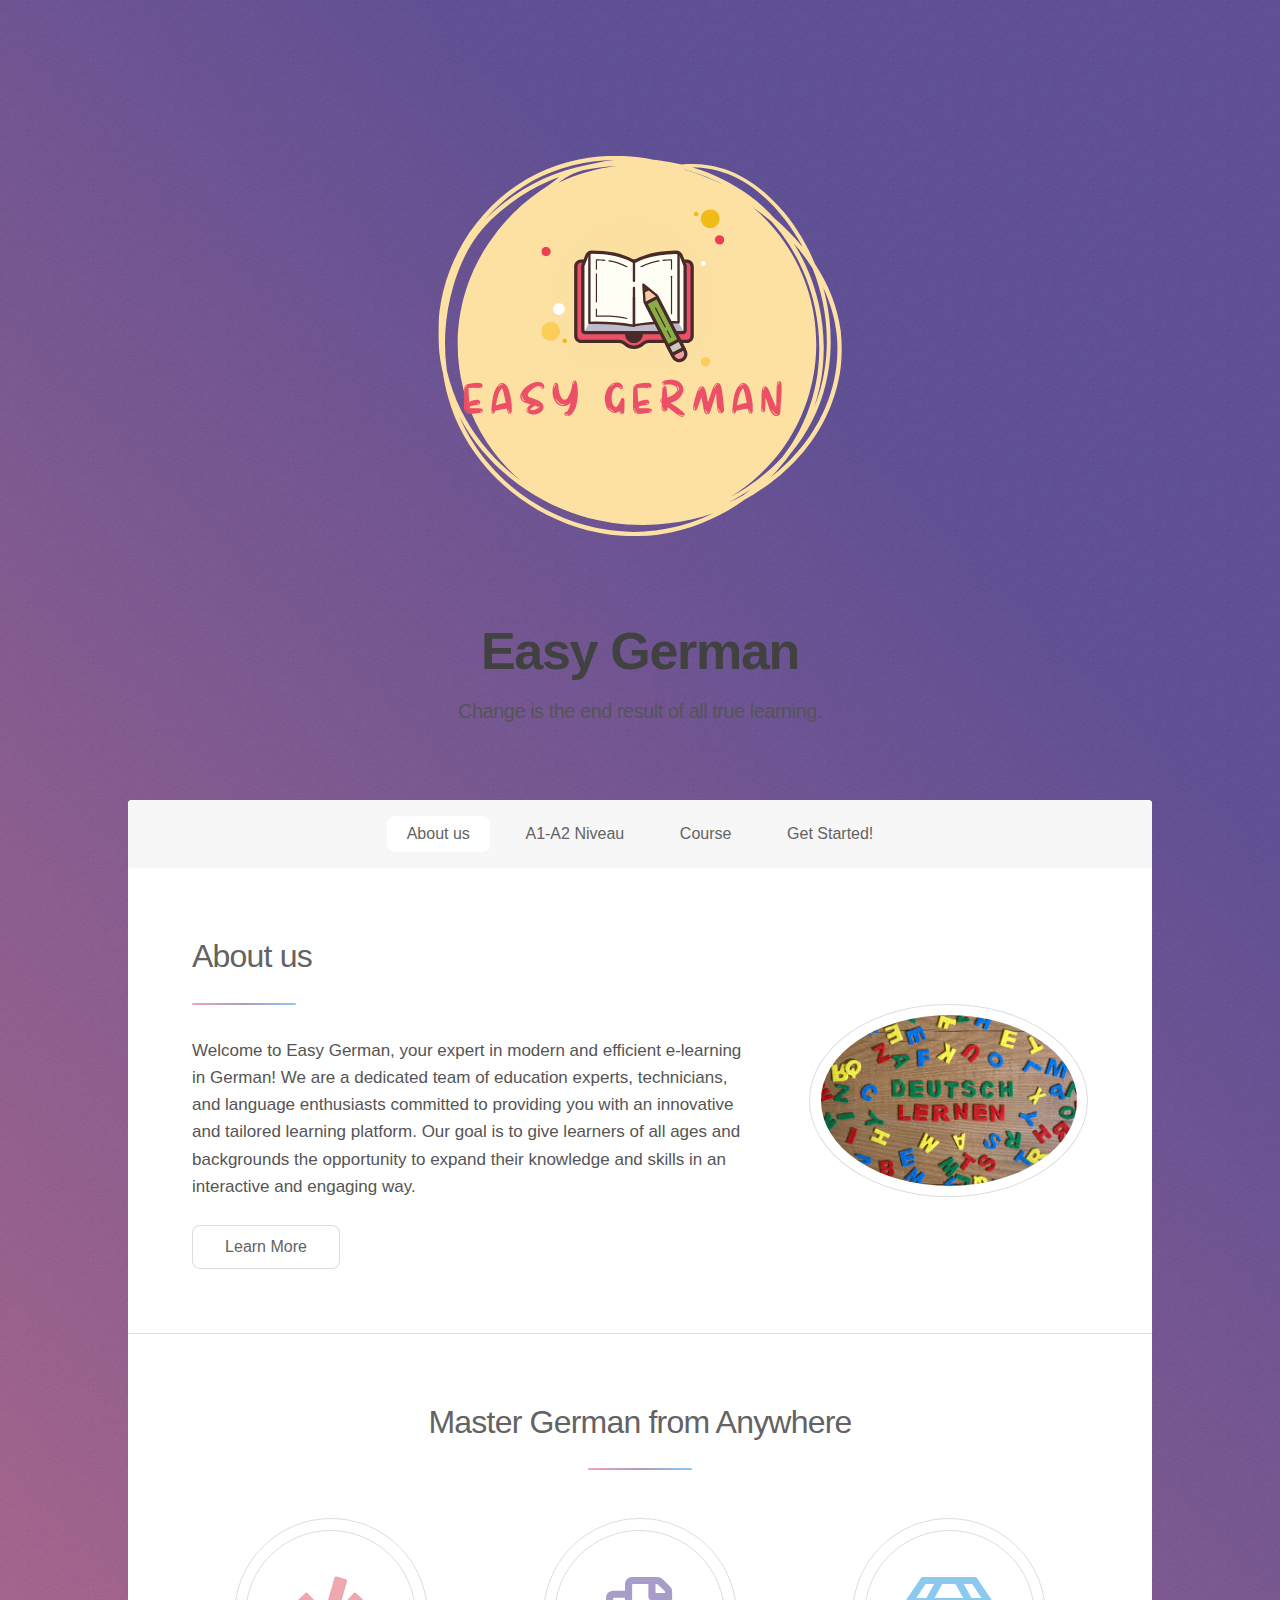
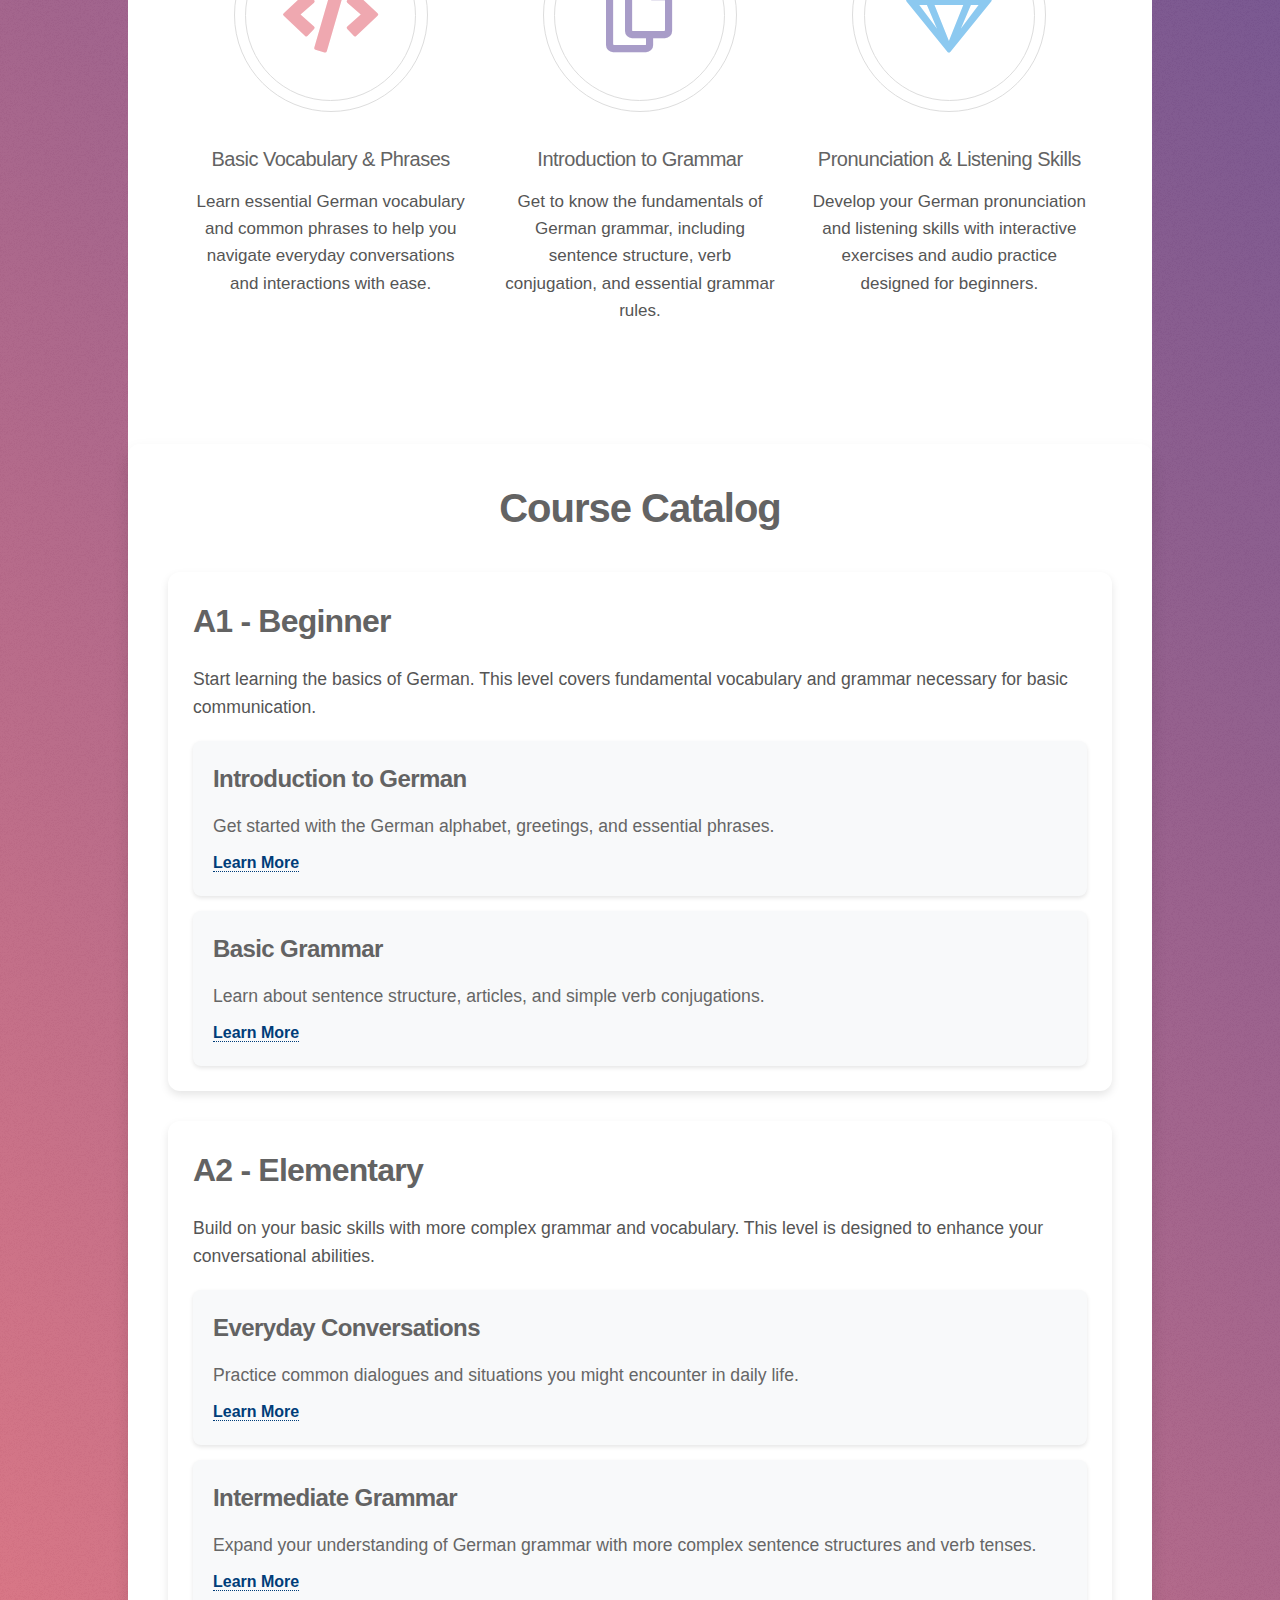
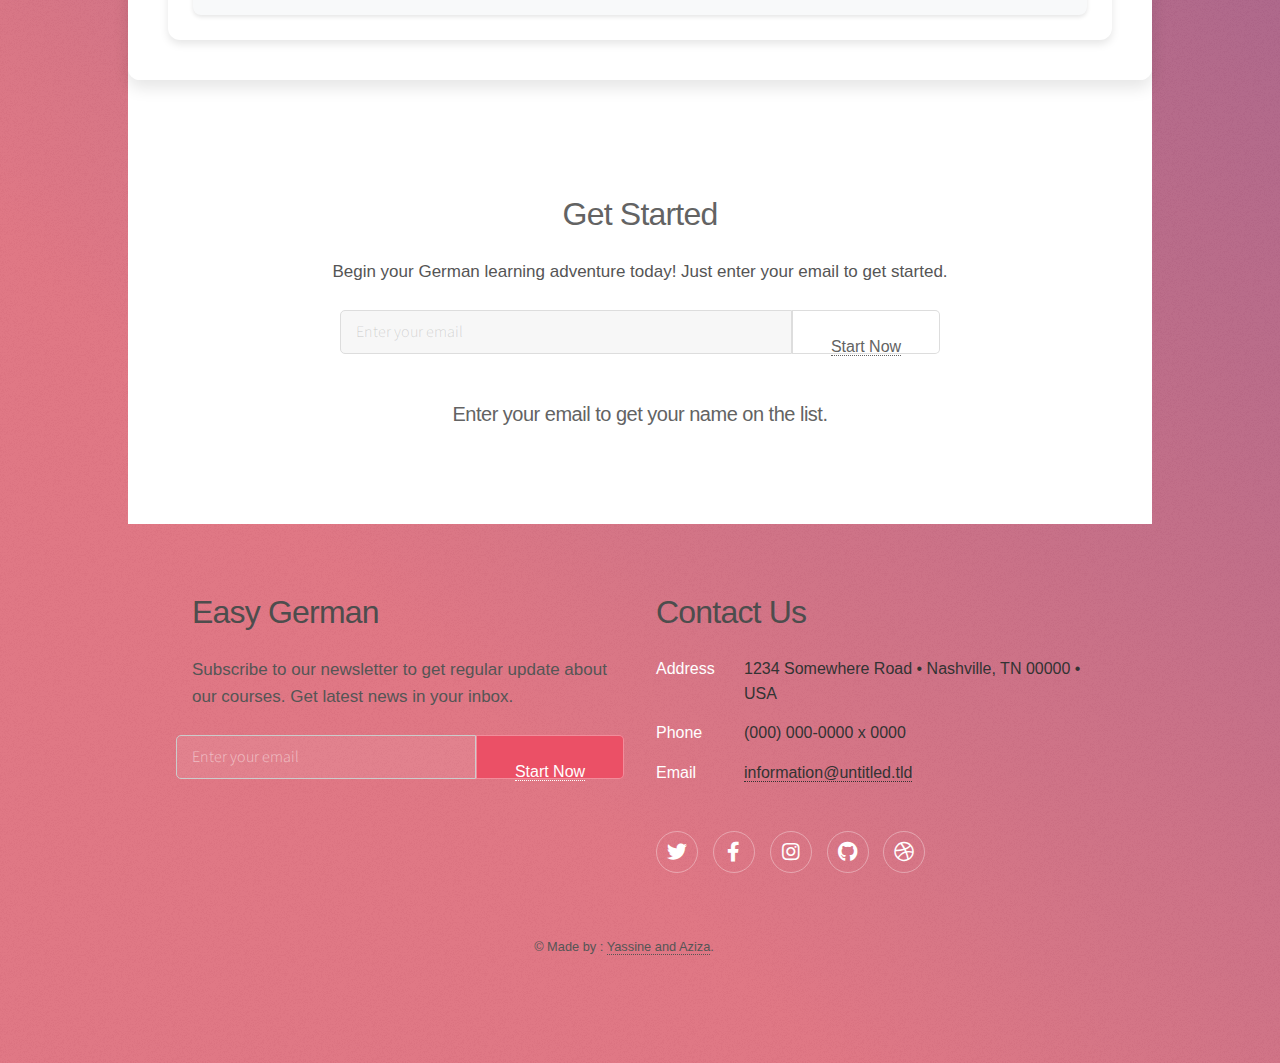
==== commit 630a90e8: "Update index.html" ====
--- a/index.html
+++ b/index.html
@@ -79,9 +79,7 @@
 									</li>
 								</ul>
 								<footer class="major">
-									<ul class="actions special">
-										<li><a href="generic.html" class="button">Learn More</a></li>
-									</ul>
+									
 								</footer>
 							</section>
 
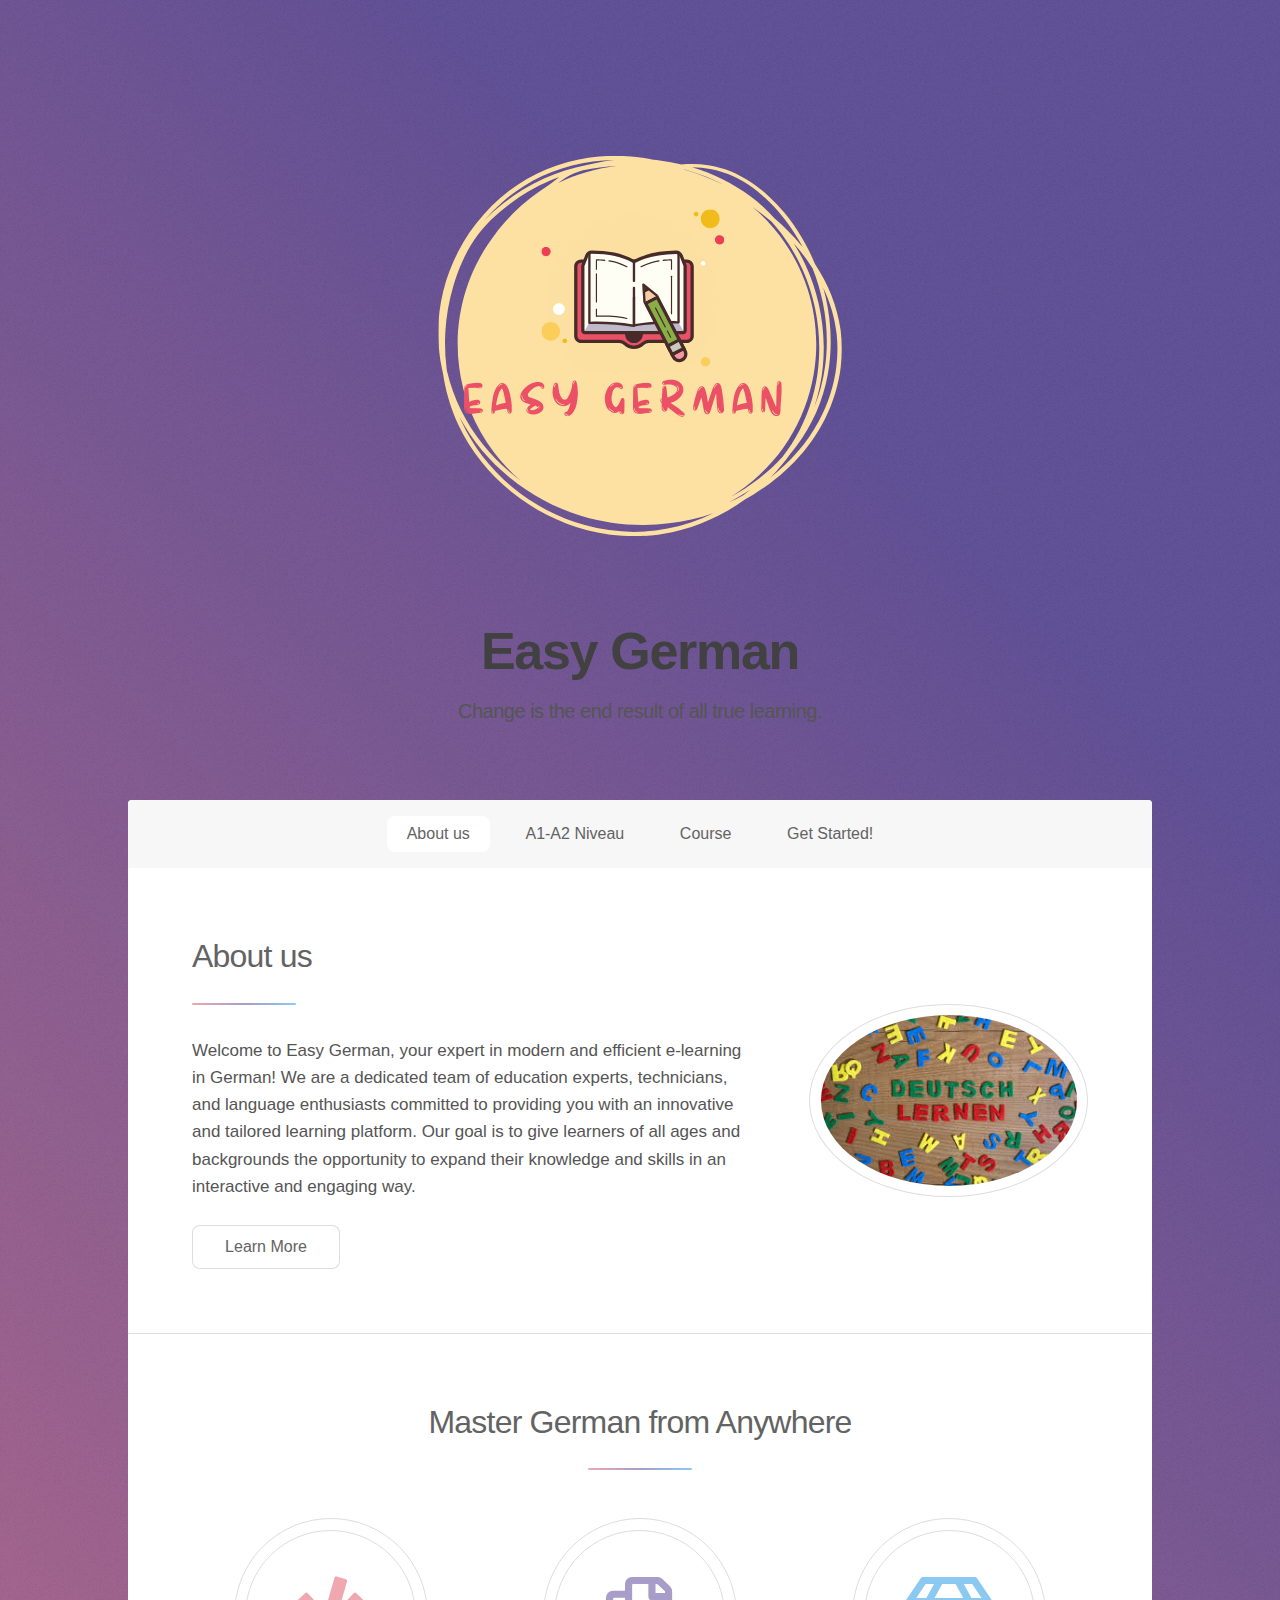
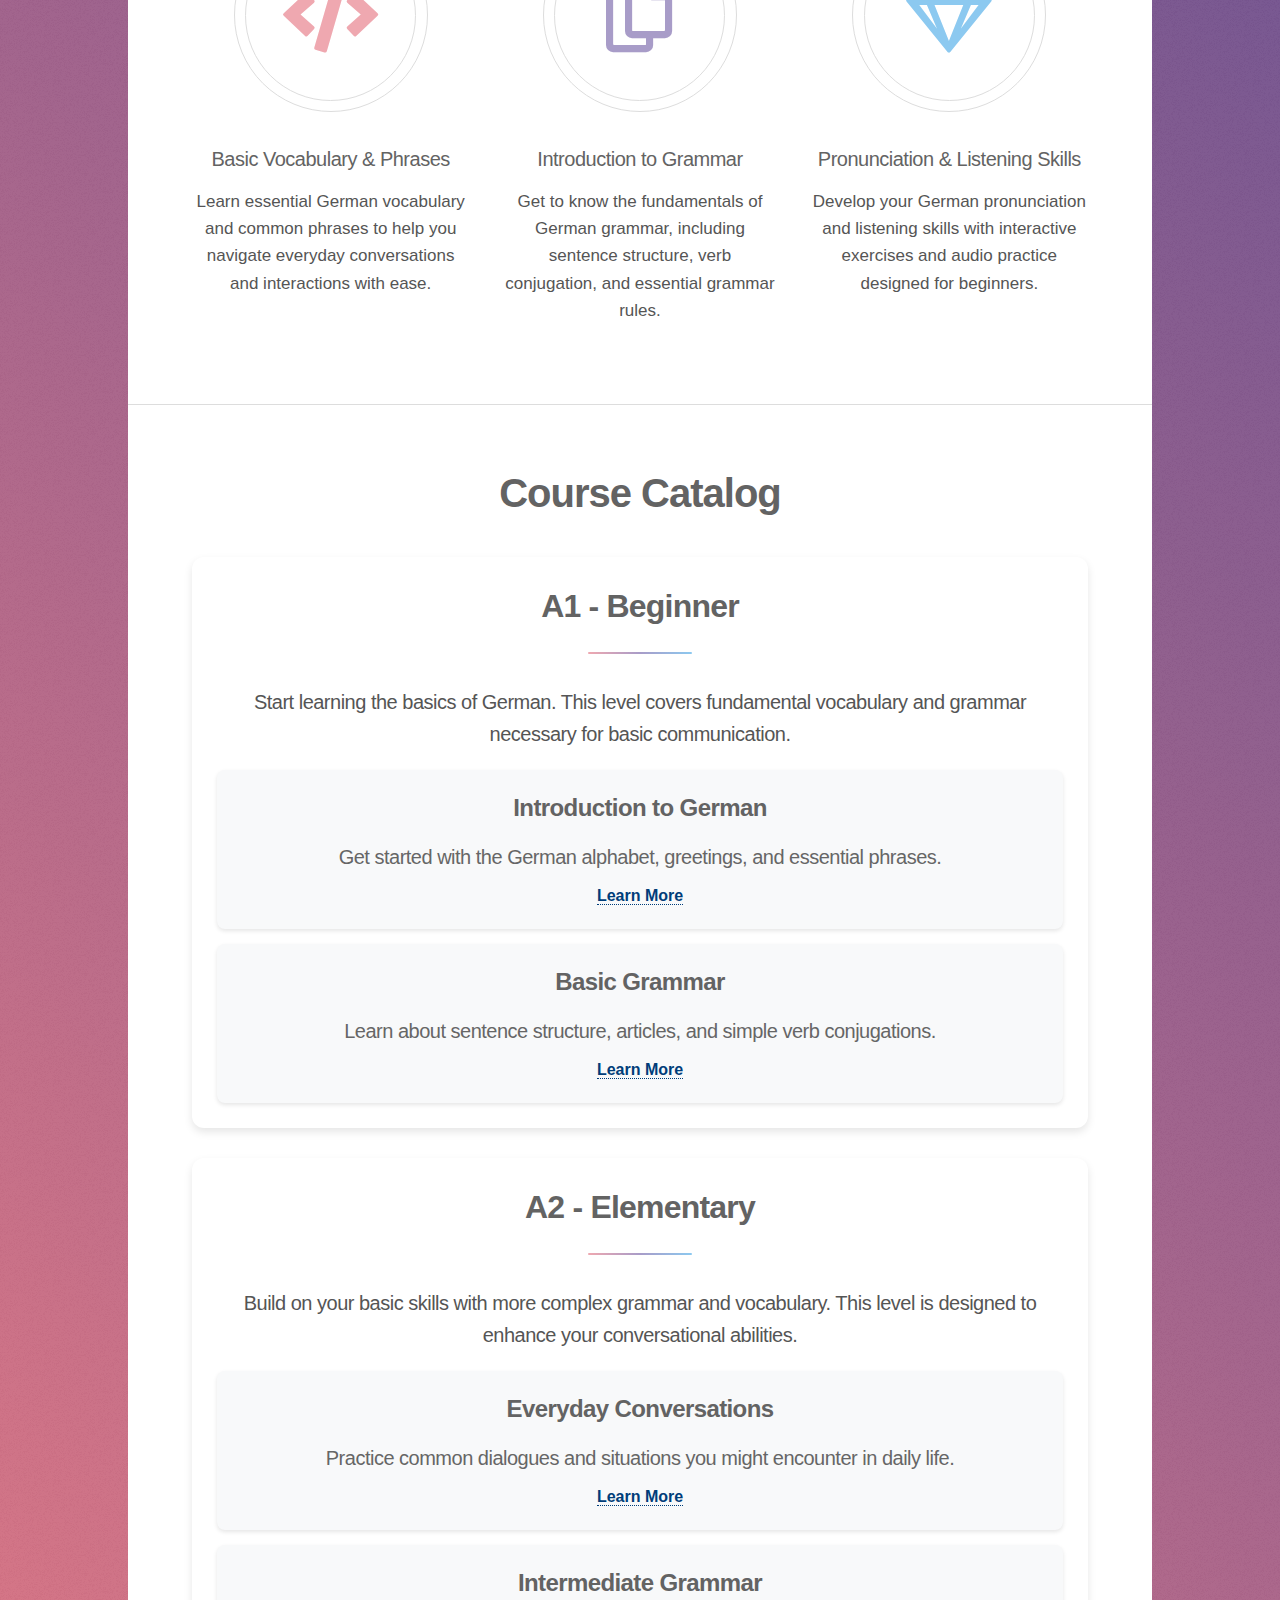
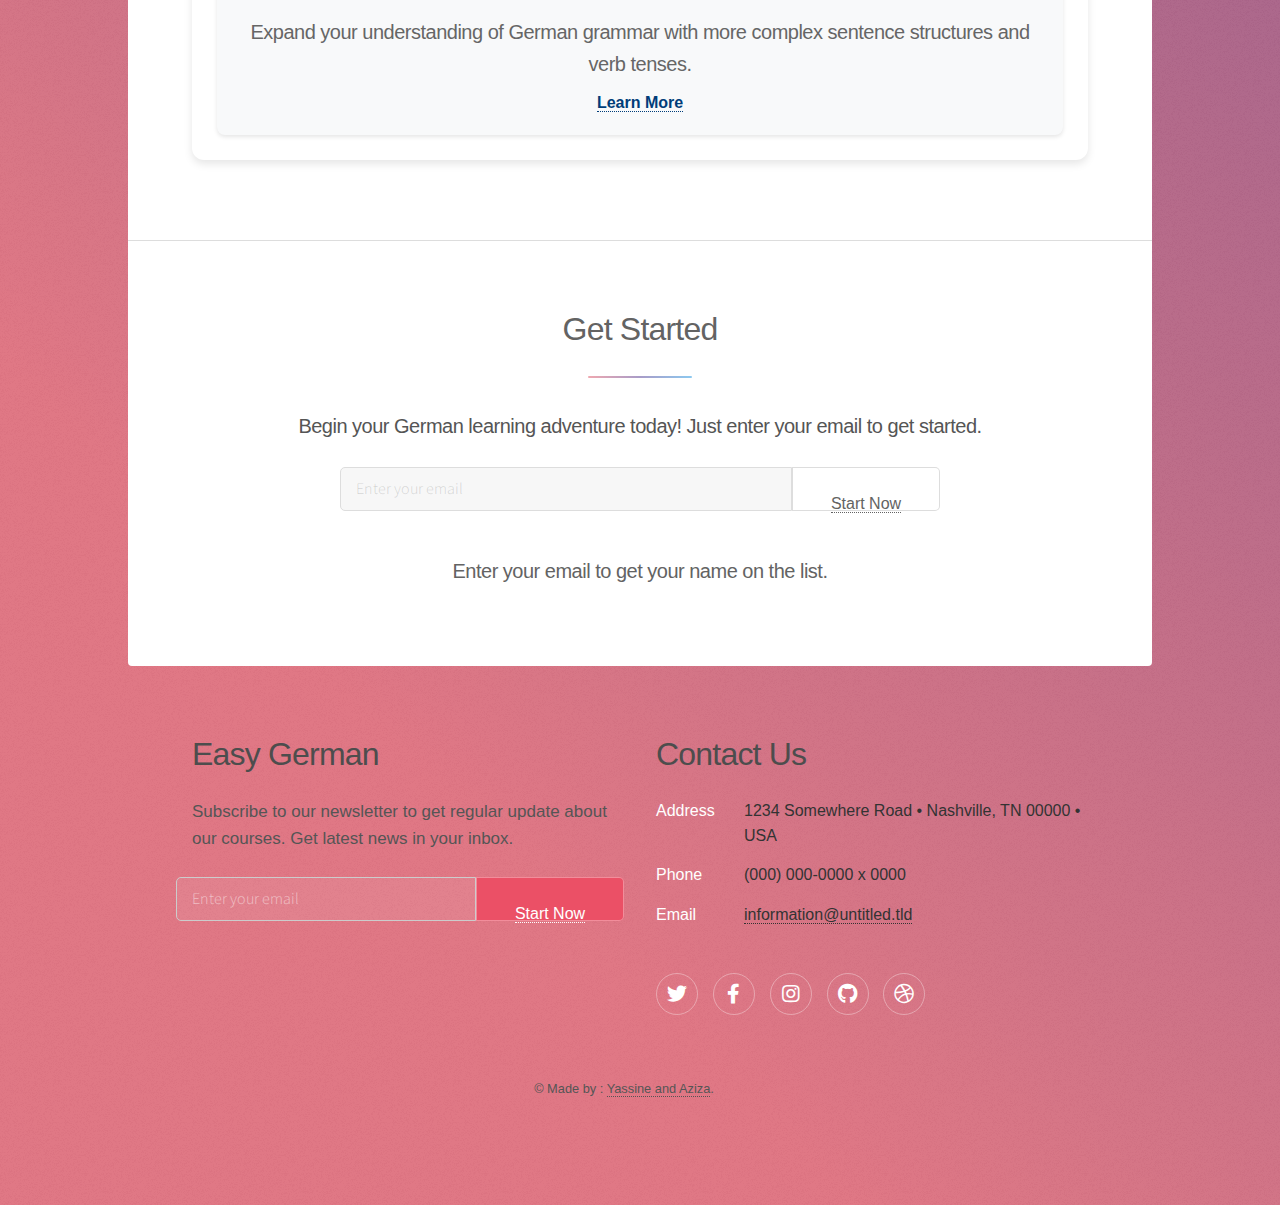
==== commit 05c72069: "Update index.html" ====
--- a/index.html
+++ b/index.html
@@ -84,7 +84,8 @@
 							</section>
 
 						<!-- Second Section -->
-						<section id="course-catalog">
+						<section id="second" class="main special">
+							<header class="major">
 							<h1>Course Catalog</h1>
 							<div class="level-catalog">
 								<div class="level" id="a1">
@@ -122,7 +123,8 @@
 							</div>
 						</section>
 						<!-- Get Started -->
-						<section id="get-started">
+						<section id="cta" class="main special">
+							<header class="major">
 							<div class="container">
 								<h2>Get Started</h2>
 								<p>Begin your German learning adventure today! Just enter your email to get started.</p>
